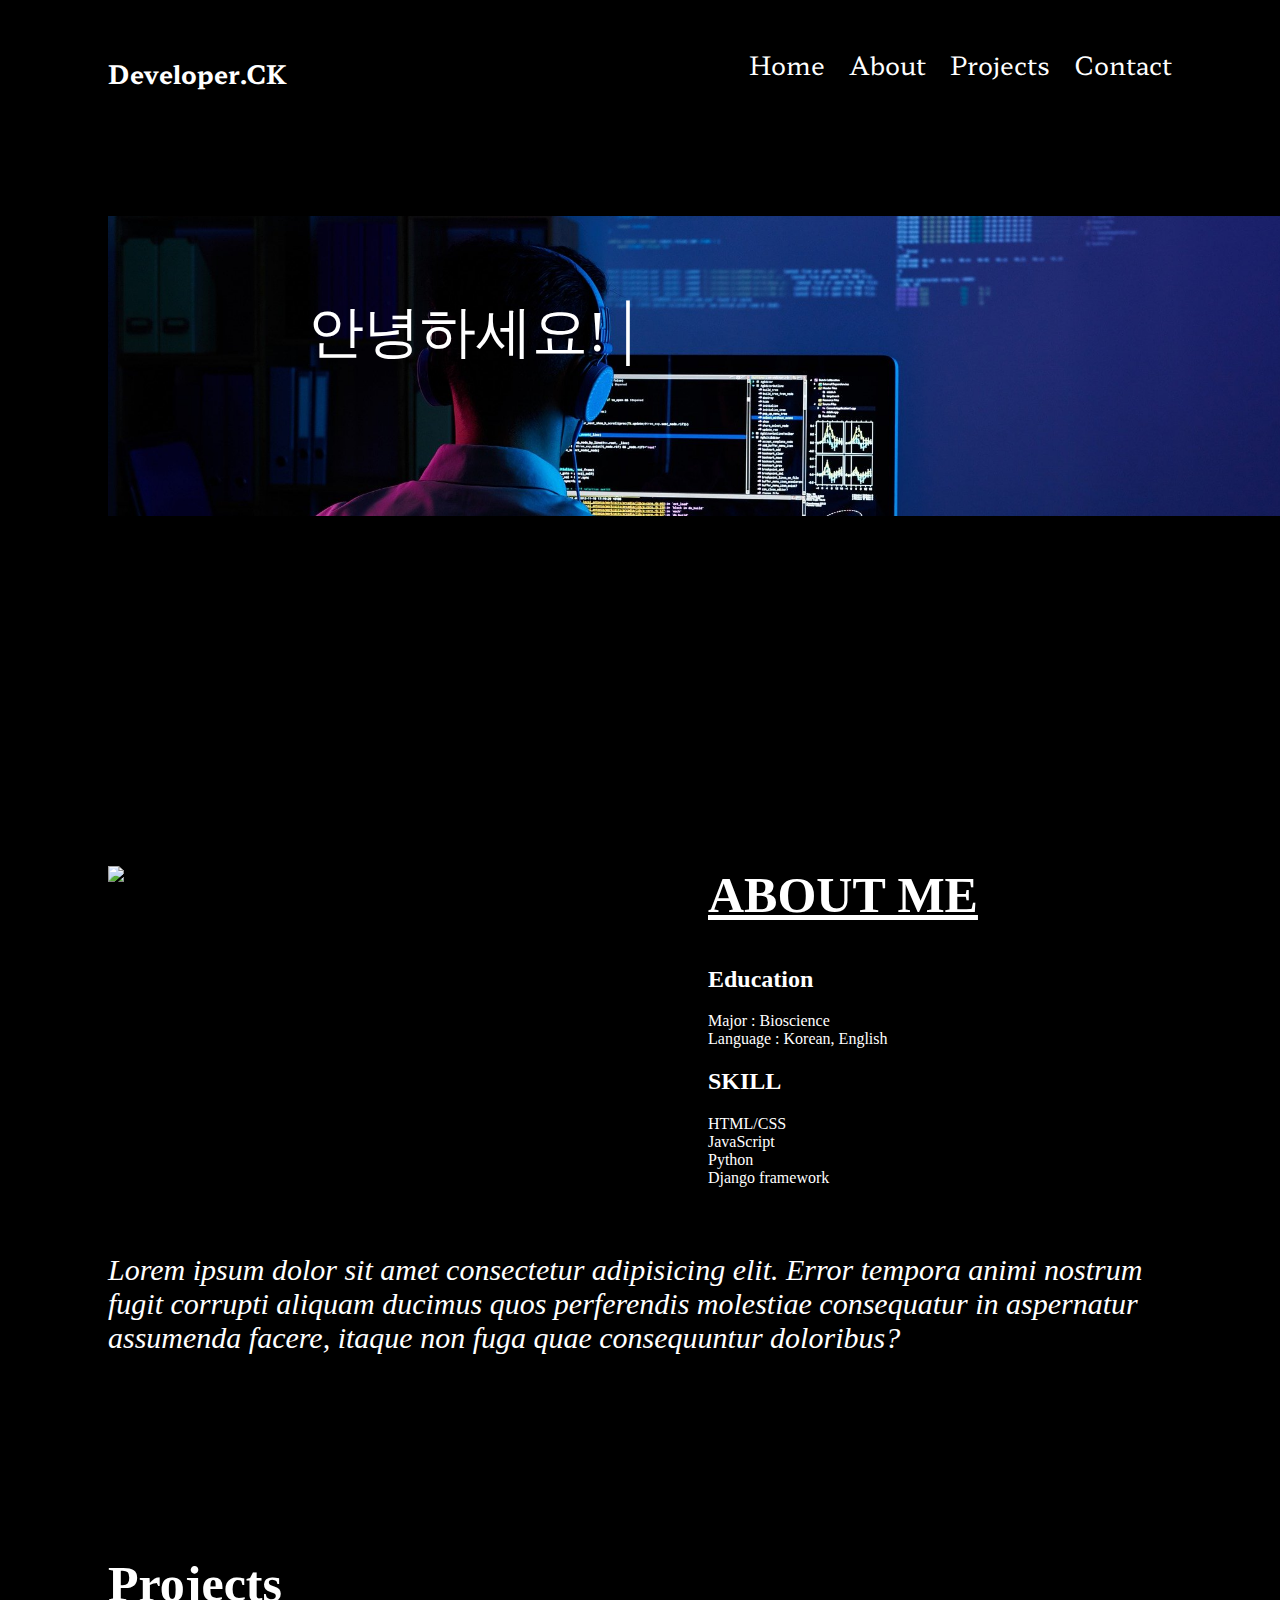
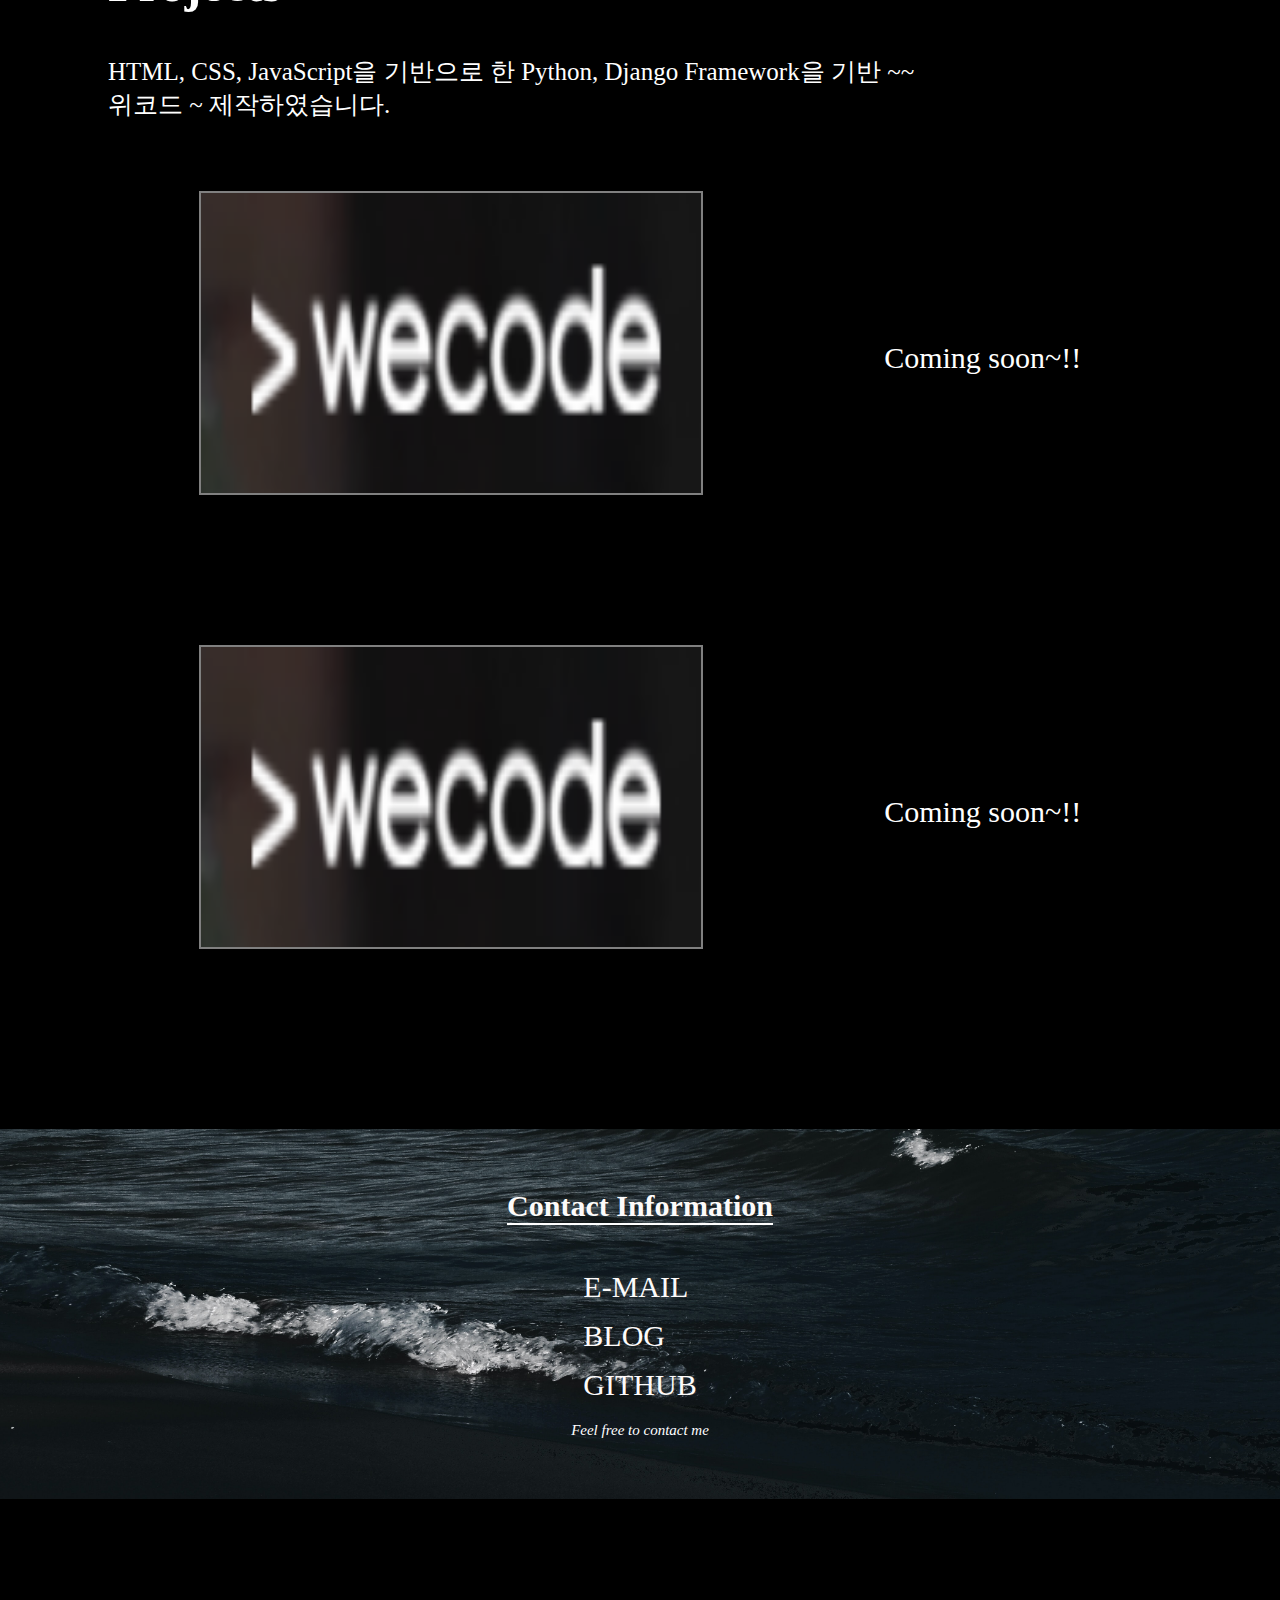
==== index.html @ b6232846 "Add files via upload" ====
<!DOCTYPE html>
<html lang="en">
<head>
    <meta charset="UTF-8">
    <meta http-equiv="X-UA-Compatible" content="IE=edge">
    <meta name="viewport" content="width=device-width, initial-scale=1.0">
    <title>Chankyu, Lee</title>

    <link rel="stylesheet" type="text/css" href="style.css">
    <!-- google font -->
    <link href="https://fonts.googleapis.com/css2?family=Hahmlet&display=swap" rel="stylesheet">
    <link href="https://fonts.googleapis.com/css2?family=Montserrat&display=swap" rel="stylesheet">
    <link href="https://fonts.googleapis.com/css2?family=Noto+Sans+KR&display=swap" rel="stylesheet">
    <!-- jquery -->
    <script src="https://ajax.googleapis.com/ajax/libs/jquery/3.5.1/jquery.min.js"></script>
</head>
<body>
    <div class="frame">
            <!-- Navigator -->
            <nav class="navigator">
                <h3 class="site-name">Developer.CK</h3>
                <ul>
                    <li><a class="nav-menu", href="index3.html">Home</a></li>
                    <li><a class="nav-menu", href="#aboutme">About</a></li>
                    <li><a class="nav-menu", href="#projects">Projects</a></li>
                    <li><a class="nav-menu", href="#contactinformation">Contact</a></li>
                </ul>
            </nav>
    
        <!-- Dashboard -->
        <div class="dashboard">
            <div class="img-box">
                <div class="text_box">
                    <span class="text"></span><span class="blink">|</span>
                </div> 
                <img class="img-cover", src="img-cover.jpg">     
            </div>
        </div>

        <!-- About me -->
        <div class="profile-section">
            <img id="profile-picture" src="profile.jpg">
            <div class="introduction">
                <h2 id='aboutme'>ABOUT ME</h2>
                <div> 
                    <h2>Education</h2>
                    <p>Major : Bioscience<br>
                    Language : Korean, English</p>
                    <h2>SKILL</h2>
                    <p id="skill">HTML/CSS<br>JavaScript<br>Python<br>Django framework</p>
                </div>
            </div>
        </div>

        <div class="value">
            Lorem ipsum dolor sit amet consectetur adipisicing elit. 
            Error tempora animi nostrum fugit corrupti aliquam ducimus quos 
            perferendis molestiae consequatur in aspernatur assumenda facere, 
            itaque non fuga quae consequuntur doloribus?
        </div>


        <!-- Projects -->
        <h2 id="projects" class="recent-projects">Projects</h2>
        <div class="project-exp">HTML, CSS, JavaScript을 기반으로 한 Python, Django Framework을 기반 ~~ <br>
            위코드 ~ 제작하였습니다.
        </div>
        <div class="project-box">
            <img class="project-list", src="project.png">
            <div class="project-1">
                Coming soon~!!           
            </div>
        </div>
        <div class="project-box">
            <img class="project-list", src="project.png">
            <div class="project-1">
                Coming soon~!!           
            </div>
        </div>    
        
        

        <!-- footer --> 
        <footer class="footer">
            <h3 id= "contactinformation" class="contact">Contact Information</h3>
            <div>
                <div class="links">
                    <a class="links-menu" href="mailto:lck0827@gmail.com">E-MAIL</a>
                </div>
                <div class="links">
                    <a class="links-menu" href="https://velog.io/@lck0827">BLOG</a>
                </div>
                <div class="links">
                    <a class="links-menu" href="https://github.com/Kyuuu827">GITHUB</a>
                </div>                    
            </div>

            <p>Feel free to contact me</p>

            <div class="img-contactbox">
                <img class="img-cover", src="img-contact.jpg">   
            </div>            
        </footer>

        <!-- Top 버튼 -->
        <a id="top_btn" href="#">Top</a>

    </div>
    <script src="script.js"></script>
</body>
</html>
---- style.css ----
html{
    scroll-behavior: smooth;
}

body{
    background-color: black;
}

a{
    color: white;
    text-decoration: none; /*밑줄 없애기*/
}

.frame{
    color: white;
    display: flex;
    flex-direction: column;
    margin: 30px 100px
}

/* navigator */
.navigator{
    font-family: 'Hahmlet', serif;
    display: flex;
    flex-direction: row;
    justify-content: space-between;
}

li{
    display: inline;
    align-self: center;
    margin-left: 20px;
}

/* ul{
    margin: 0;
} */

.site-name{
    font-family: 'Hahmlet', serif;
    font-size: 25px;
    color: white;
}

.site-name:hover{
    color: orange;
    transition: 1.0s
}

.nav-menu{
    color: white;
    font-size: 25px;
    font-weight: 400;
    text-decoration: none;
}

.nav-menu:hover{
    color: grey;
    transition: 1.0s
}

/* dashboard */
.dashboard{
    display: flex;
    flex-direction: column;
    margin-top: 100px; 
    margin-bottom: 300px;
}

.img-box{
    width: 1200px;
    height: 300px;
    overflow: hidden;
    margin: 0 auto;
    position: relative;
}

.img-cover{
    width: 100%;
    height: 100%;
    object-fit: cover;
}

.text_box{
    font-size: 3.5rem;
    text-align: center;
    position: absolute;
    z-index: 1;
    margin-top: 70px;
    margin-left: 200px;
}

.blink {
    animation: blink 0.5s infinite;
    font-size: 4.5rem;
}

@keyframes blink {
    to {
        opacity: 0;
    }
}

/* .img-text{
    font-family: 'Noto Sans KR', sans-serif;
    font-size: 20px;
    font-weight: 100;
    margin-left: 200px;
    position: absolute;
    text-align: center;
    z-index: 1;
} */

/* .korea-comment{
    font-family: 'Noto Sans KR', sans-serif;
    font-size: 35px;
    position: absolute;
    z-index: 1;
} */

.english-comment{
    font-family: 'Noto sans KR', sans-serif;
    font-weight: 100;
    font-size: 15px;
    font-style: italic;
    letter-spacing: -0.5px;
    position: absolute;
    margin-left: 700px;
    text-align: center;
    z-index: 1;
}

/* About me */
.profile-section{
    display: flex;
    flex-direction: row;
    justify-content: flex-start;
    margin-top: 50px;
}

#profile-picture{
    width: 500px;
    margin-right: 100px;
}

#aboutme{
    font-size: 50px;
    margin-top: 0;
    text-decoration: underline;
}

.value{
    align-self: center;
    margin-top: 50px;
    font-size: 30px;
    font-style: italic;
}

/* projects */
#fade-in3{
    margin-top: 200px;
}

#projects{
    font-size: 50px;
    font-weight: 700;
    color: white;
    display: inline;
    align-self: flex-start;
    margin-top: 200px;
}

.project-exp{
    font-size: 25px;
}

.project-box{
    display: flex;
    flex-direction: row;
    justify-content: space-around;
    align-items: flex-start;
    margin-top: 70px;
    margin-bottom: 50px;
}

.project-list{
    border: 2px solid grey;
    width: 500px;
    height: 300px;
    margin-bottom: 30px;
}

.project-1{
    align-self: center;
    font-size: 30px;
}


/* footer */
.footer{
    display: flex;
    flex-direction: column;
    align-items: center;
    margin-top: 100px;
    margin-bottom: 250px;
}

.contact{
    font-size: 30px;
    font-weight: 700;
    color: #FDFBFA;
    padding-top: 30px;
    margin-bottom: 30px;
    border-bottom: 2px solid white;
}

.links{
    margin-top: 15px;
    margin-bottom: 10px;
}

.links>a{
    font-size: 30px;
    font-weight: 400;
    color: #FDFBFA;

}

.links>a:hover{
    color: yellow;
    transition: 0.5s;
}

.footer>p{
    font-weight: 100;
    font-size: 15px;
    font-style: italic;
    margin: 0;
    margin-top: 10px;
}

.img-contactbox{
    width: 1500px;
    height: 370px;
    overflow: hidden;
    margin: 0 auto;
    position: absolute;
    z-index: -1;
}

.img-contact{
    width: 100%;
    height: 100%;
    object-fit: cover;
}

/* Top 버튼 */
a#top_btn{ 
    position: fixed;
    right: 5%; /*버튼의 위치*/
    bottom: 50px; /*버튼의 위치*/
    display: none;
    z-index: 999; /*다른태그들보다 위로오도록설정*/
    font-size: 30px
}
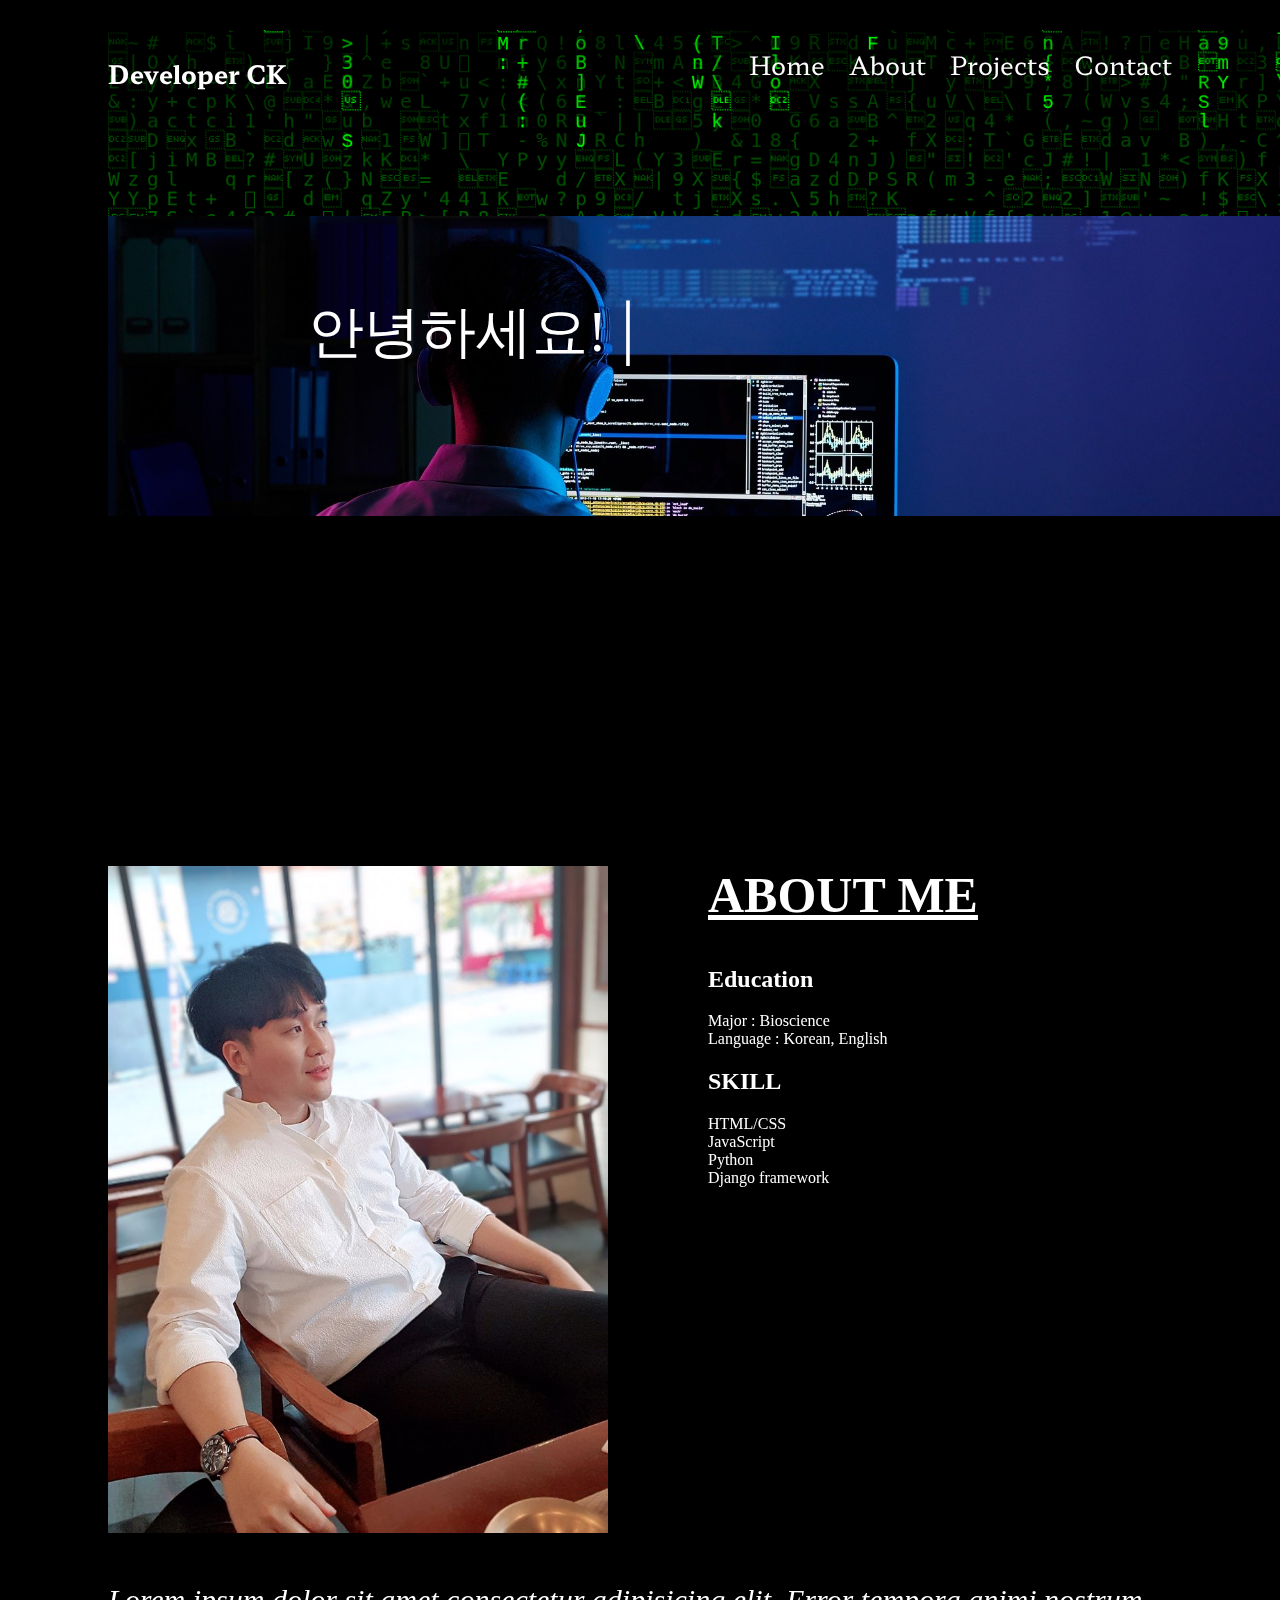
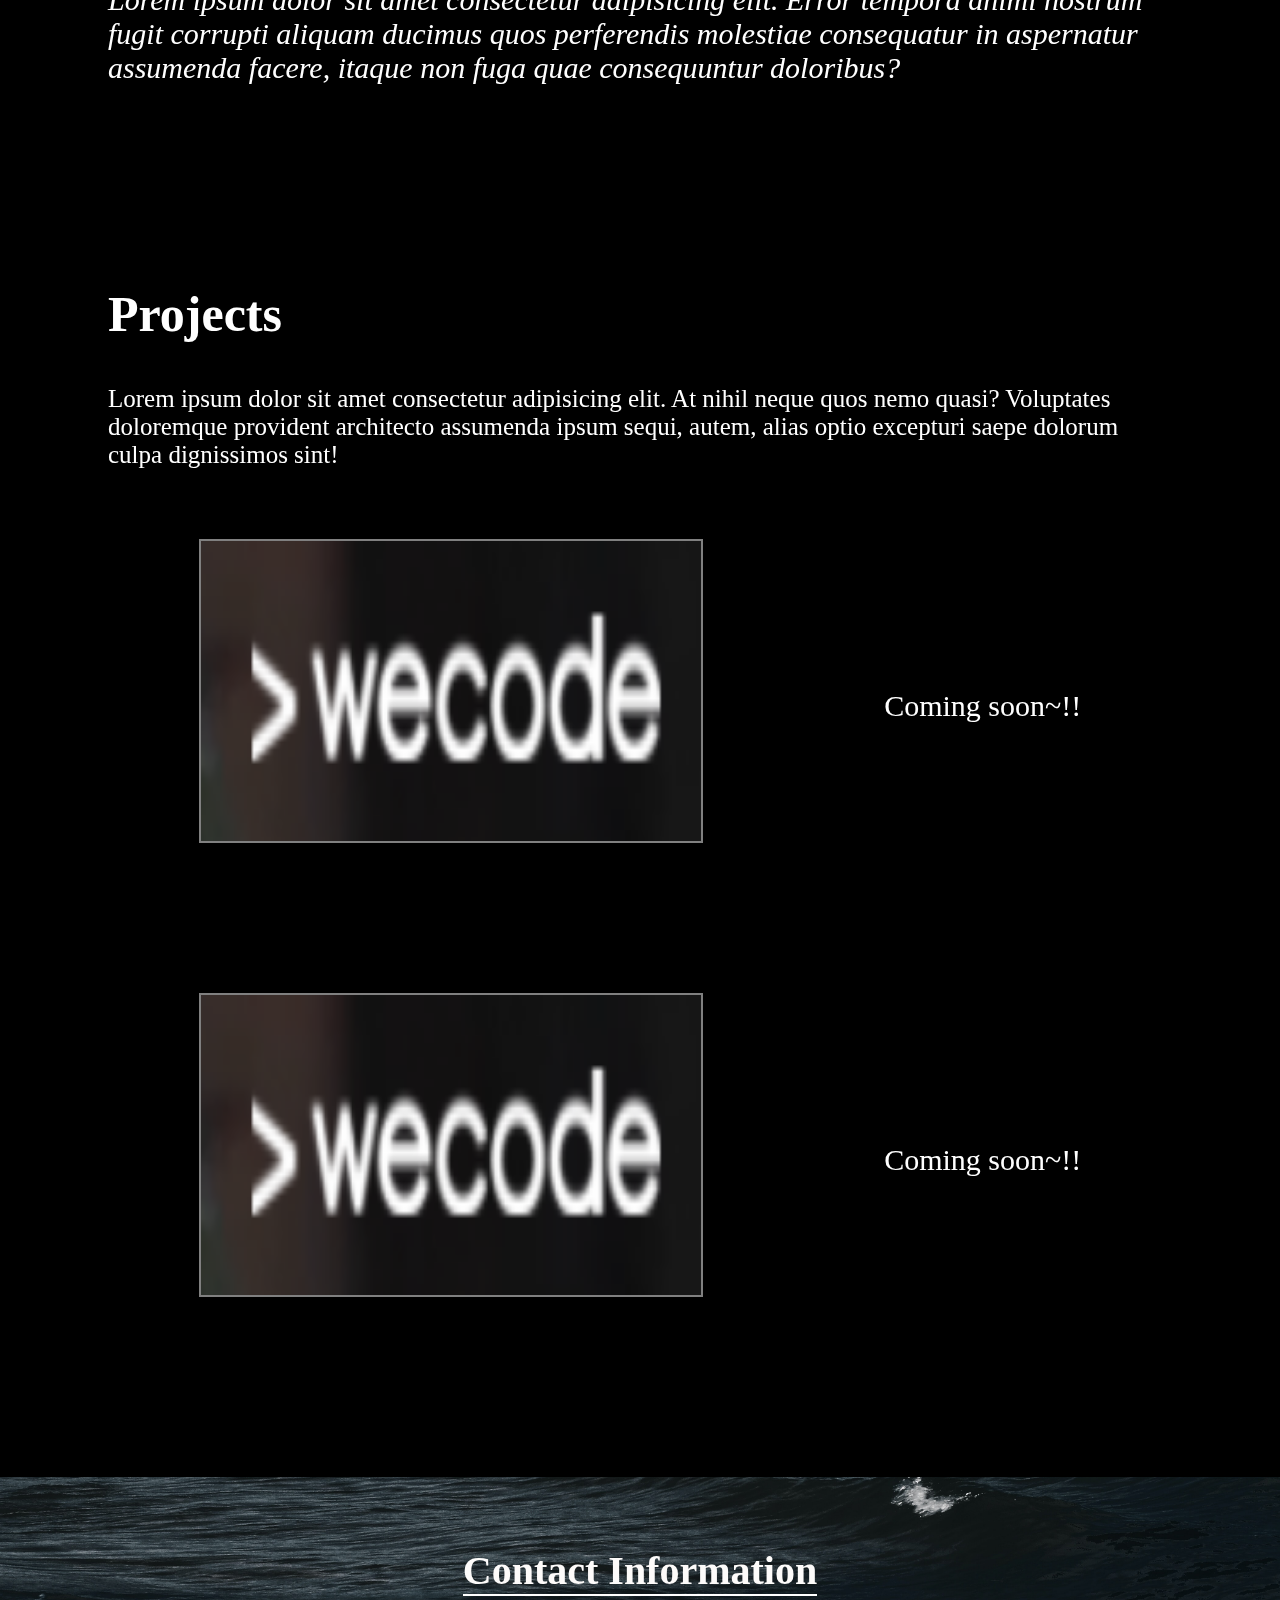
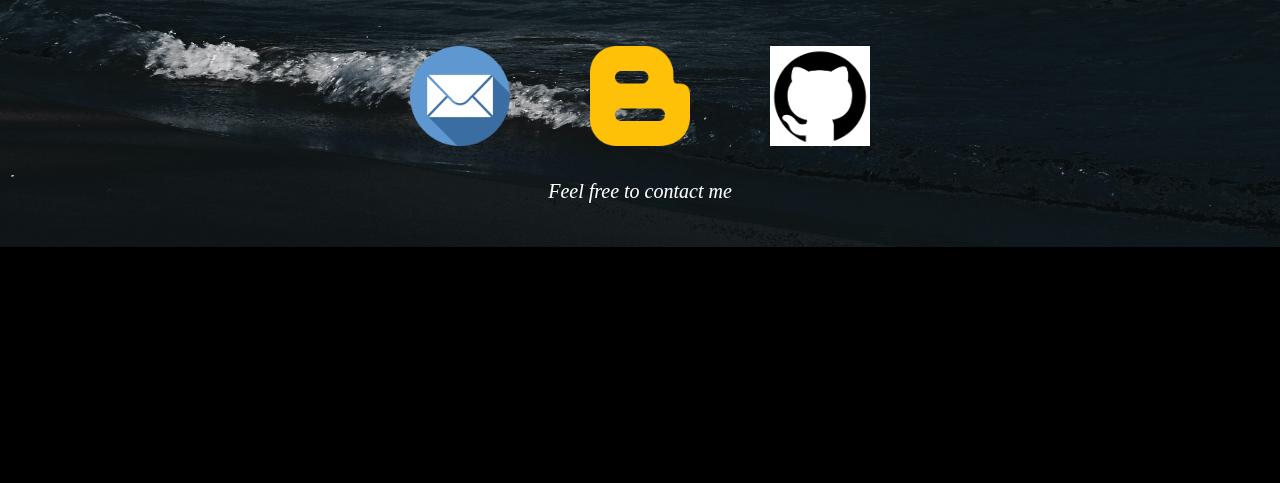
==== commit 438fb09d: "Add files via upload" ====
--- a/index.html
+++ b/index.html
@@ -16,16 +16,18 @@
 </head>
 <body>
     <div class="frame">
-            <!-- Navigator -->
-            <nav class="navigator">
-                <h3 class="site-name">Developer.CK</h3>
-                <ul>
-                    <li><a class="nav-menu", href="index3.html">Home</a></li>
-                    <li><a class="nav-menu", href="#aboutme">About</a></li>
-                    <li><a class="nav-menu", href="#projects">Projects</a></li>
-                    <li><a class="nav-menu", href="#contactinformation">Contact</a></li>
-                </ul>
-            </nav>
+        <!-- Navigator -->
+        <nav class="navigator">
+            <h3 class="site-name">Developer CK</h3>
+            <ul>
+                <li><a class="nav-menu", href="index.html">Home</a></li>
+                <li><a class="nav-menu", href="#aboutme">About</a></li>
+                <li><a class="nav-menu", href="#projects">Projects</a></li>
+                <li><a class="nav-menu", href="#contactinformation">Contact</a></li>
+            </ul>
+        </nav>
+
+        <canvas id='canv', width="500", height="100")></canvas>
     
         <!-- Dashboard -->
         <div class="dashboard">
@@ -62,8 +64,10 @@
 
         <!-- Projects -->
         <h2 id="projects" class="recent-projects">Projects</h2>
-        <div class="project-exp">HTML, CSS, JavaScript을 기반으로 한 Python, Django Framework을 기반 ~~ <br>
-            위코드 ~ 제작하였습니다.
+        <div class="project-exp">Lorem ipsum dolor sit amet consectetur adipisicing elit. 
+            At nihil neque quos nemo quasi? Voluptates doloremque provident architecto 
+            assumenda ipsum sequi, autem, alias optio excepturi saepe dolorum culpa dignissimos 
+            sint!
         </div>
         <div class="project-box">
             <img class="project-list", src="project.png">
@@ -79,19 +83,18 @@
         </div>    
         
         
-
         <!-- footer --> 
         <footer class="footer">
             <h3 id= "contactinformation" class="contact">Contact Information</h3>
-            <div>
+            <div class="contactlist">
                 <div class="links">
-                    <a class="links-menu" href="mailto:lck0827@gmail.com">E-MAIL</a>
+                    <a class="links-menu" href="mailto:lck0827@gmail.com"><img src="email.png"></a>
                 </div>
                 <div class="links">
-                    <a class="links-menu" href="https://velog.io/@lck0827">BLOG</a>
+                    <a class="links-menu" href="https://velog.io/@lck0827"><img src="blogger.png"></a>
                 </div>
                 <div class="links">
-                    <a class="links-menu" href="https://github.com/Kyuuu827">GITHUB</a>
+                    <a class="links-menu" href="https://github.com/Kyuuu827"><img src="github.png"></a>
                 </div>                    
             </div>
 
@@ -103,9 +106,9 @@
         </footer>
 
         <!-- Top 버튼 -->
-        <a id="top_btn" href="#">Top</a>
+        <a id="top_btn" href="#"><img class="top_image", src="up.png"></a>
+    </div>
 
-    </div>
     <script src="script.js"></script>
 </body>
 </html>--- a/style.css
+++ b/style.css
@@ -32,10 +32,6 @@
     margin-left: 20px;
 }
 
-/* ul{
-    margin: 0;
-} */
-
 .site-name{
     font-family: 'Hahmlet', serif;
     font-size: 25px;
@@ -57,6 +53,13 @@
 .nav-menu:hover{
     color: grey;
     transition: 1.0s
+}
+
+/* canvas 태그 */
+#canv{
+    position: absolute;
+    width: 1230px;
+    z-index: -1;
 }
 
 /* dashboard */
@@ -101,23 +104,6 @@
     }
 }
 
-/* .img-text{
-    font-family: 'Noto Sans KR', sans-serif;
-    font-size: 20px;
-    font-weight: 100;
-    margin-left: 200px;
-    position: absolute;
-    text-align: center;
-    z-index: 1;
-} */
-
-/* .korea-comment{
-    font-family: 'Noto Sans KR', sans-serif;
-    font-size: 35px;
-    position: absolute;
-    z-index: 1;
-} */
-
 .english-comment{
     font-family: 'Noto sans KR', sans-serif;
     font-weight: 100;
@@ -206,7 +192,7 @@
 }
 
 .contact{
-    font-size: 30px;
+    font-size: 40px;
     font-weight: 700;
     color: #FDFBFA;
     padding-top: 30px;
@@ -214,26 +200,27 @@
     border-bottom: 2px solid white;
 }
 
-.links{
-    margin-top: 15px;
-    margin-bottom: 10px;
-}
-
-.links>a{
-    font-size: 30px;
-    font-weight: 400;
-    color: #FDFBFA;
-
-}
-
-.links>a:hover{
+.contact:hover{
     color: yellow;
     transition: 0.5s;
 }
 
+.contactlist{
+    display: flex;
+    flex-direction: row;
+}
+
+.links{
+    margin: 20px 40px;
+}
+
+.links-menu>img{
+    width:100px;
+}
+
 .footer>p{
     font-weight: 100;
-    font-size: 15px;
+    font-size: 20px;
     font-style: italic;
     margin: 0;
     margin-top: 10px;
@@ -264,3 +251,6 @@
     font-size: 30px
 }
 
+.top_image{
+    width: 55px
+}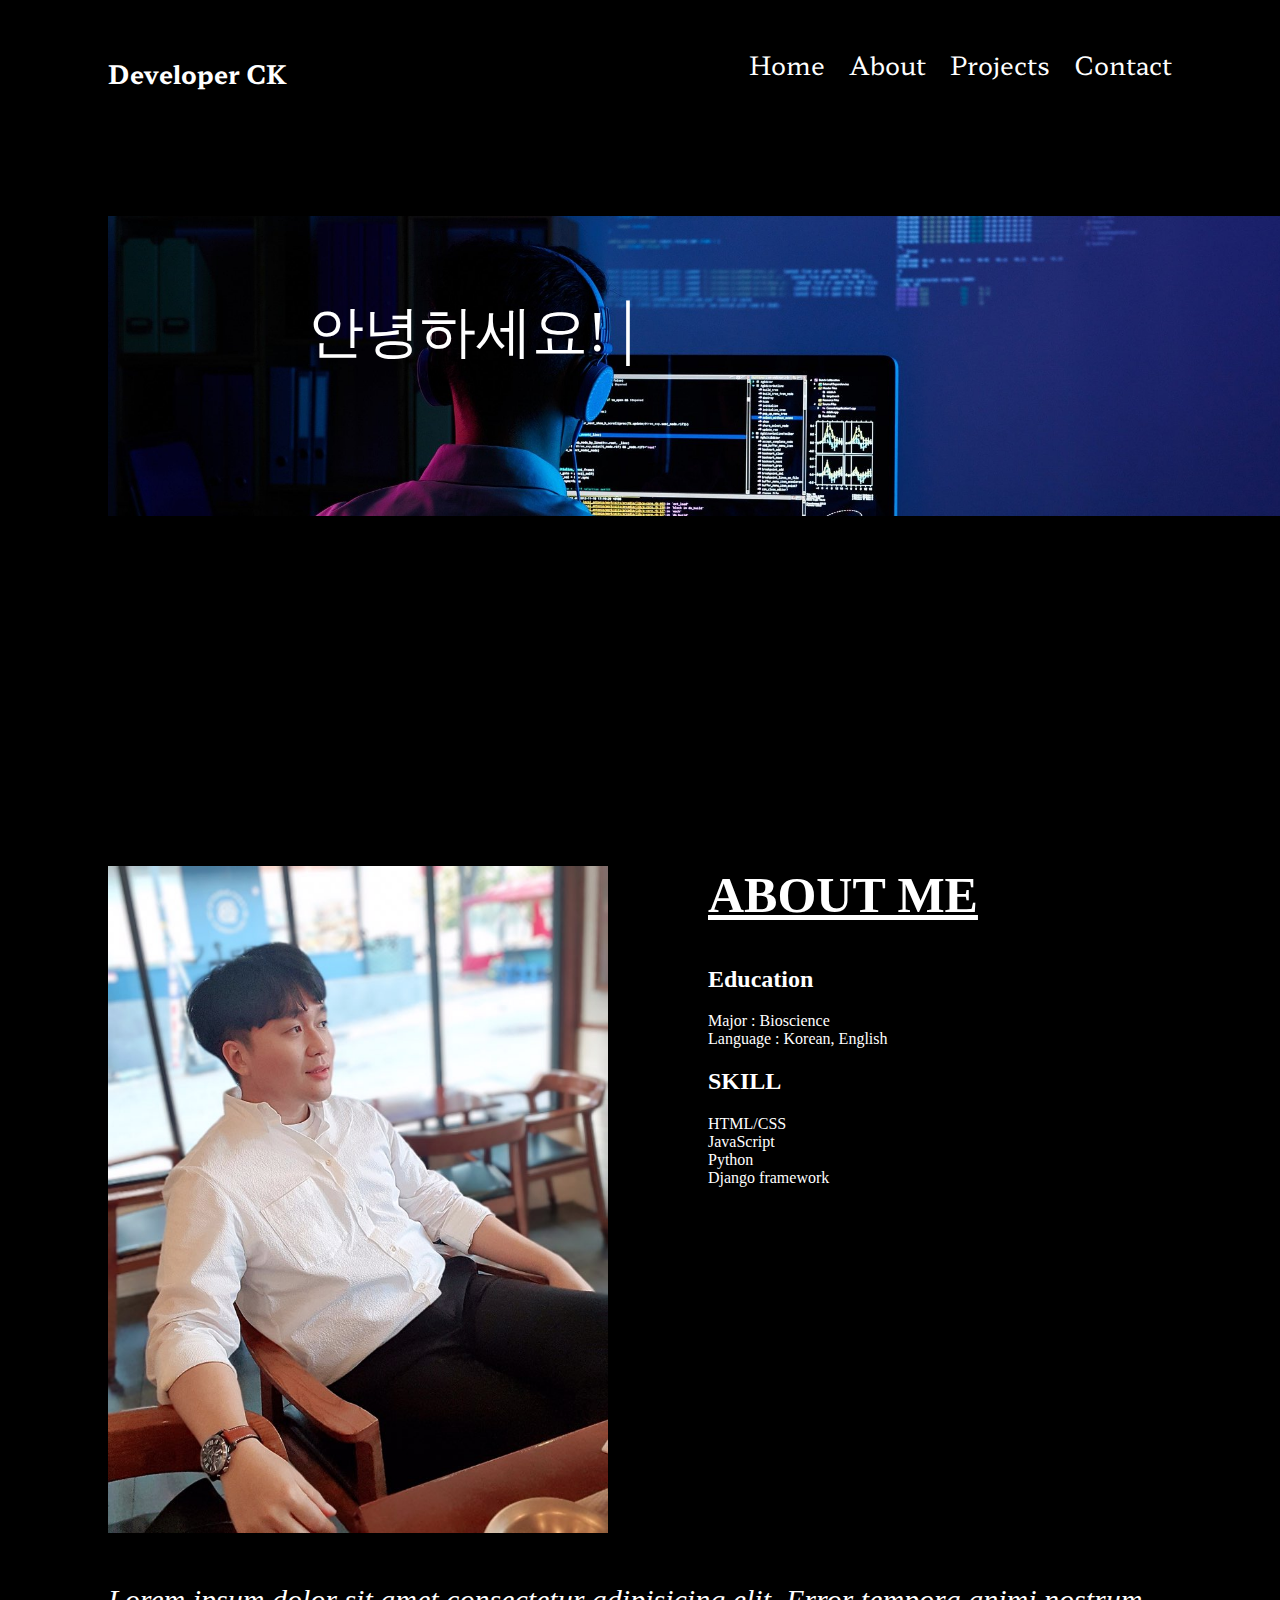
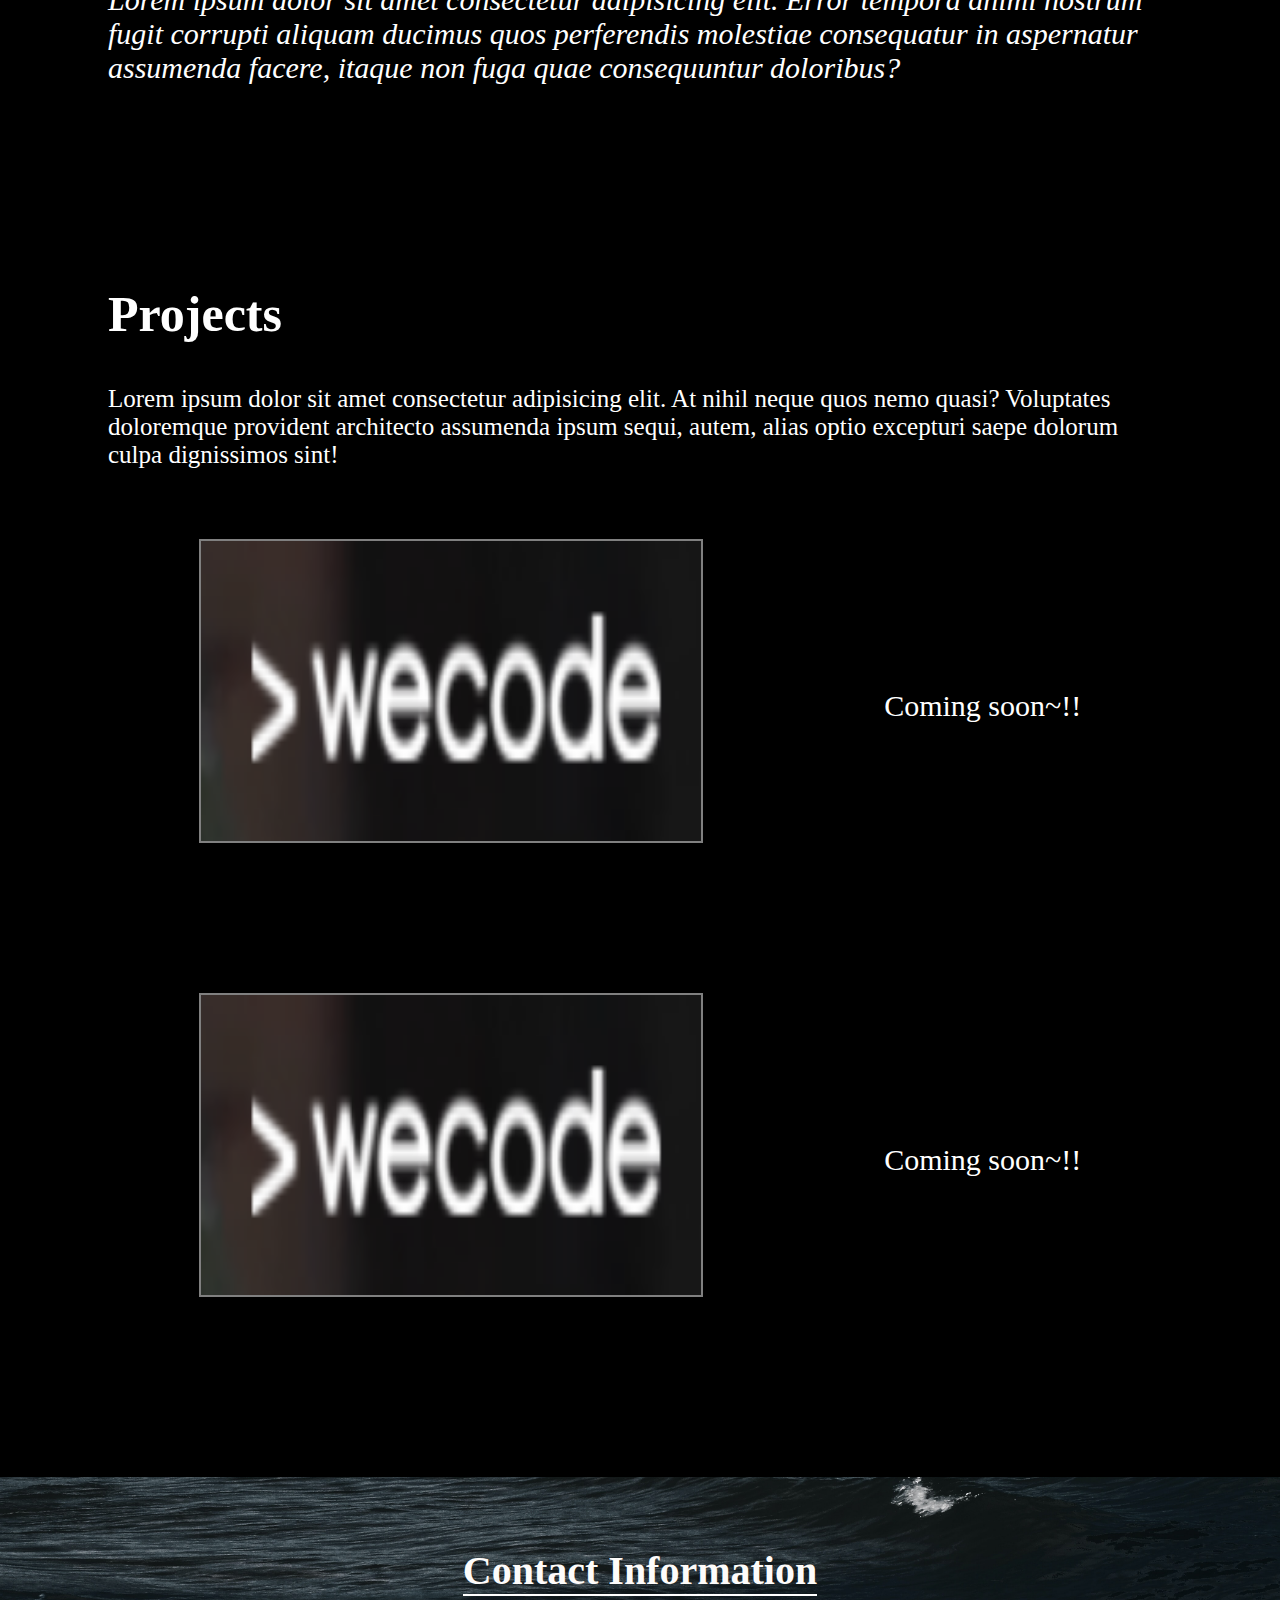
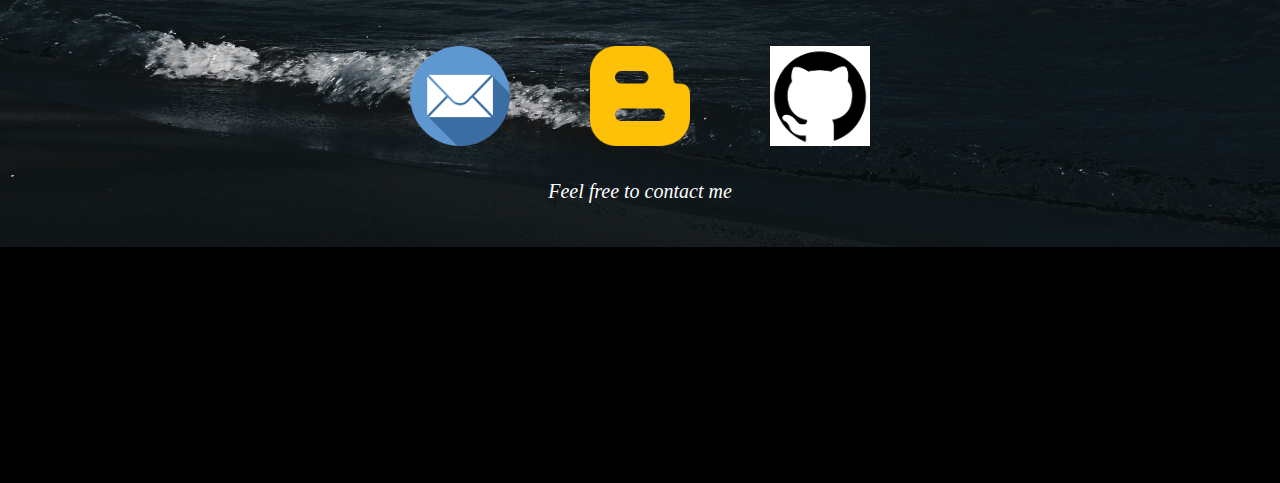
==== commit 912182e3: "Add files via upload" ====
--- a/index.html
+++ b/index.html
@@ -27,7 +27,7 @@
             </ul>
         </nav>
 
-        <canvas id='canv', width="500", height="100")></canvas>
+        <canvas id='matrix', width="500", height="100")></canvas>
     
         <!-- Dashboard -->
         <div class="dashboard">
--- a/style.css
+++ b/style.css
@@ -39,8 +39,9 @@
 }
 
 .site-name:hover{
-    color: orange;
-    transition: 1.0s
+    animation-duration: 2s; 
+    animation-name: rainbowLink; 
+    animation-iteration-count: infinite;
 }
 
 .nav-menu{
@@ -51,12 +52,24 @@
 }
 
 .nav-menu:hover{
-    color: grey;
-    transition: 1.0s
-}
+    animation-duration: 1s; 
+    animation-name: rainbowLink; 
+    animation-iteration-count: infinite;
+}
+
+@keyframes rainbowLink {     
+    0% { color: #ff2a2a; }
+    15% { color: #ff7a2a; }
+    30% { color: #ffc52a; }
+    45% { color: #43ff2a; }
+    60% { color: #2a89ff; }
+    75% { color: #202082; }
+    90% { color: #6b2aff; } 
+    100% { color: #e82aff; }
+   }
 
 /* canvas 태그 */
-#canv{
+#matrix{
     position: absolute;
     width: 1230px;
     z-index: -1;
@@ -201,8 +214,9 @@
 }
 
 .contact:hover{
-    color: yellow;
-    transition: 0.5s;
+    animation-duration: 1s; 
+    animation-name: rainbowLink; 
+    animation-iteration-count: infinite;
 }
 
 .contactlist{
@@ -217,6 +231,25 @@
 .links-menu>img{
     width:100px;
 }
+
+.links-menu>img:hover {
+    animation: shake 0.7s;
+    animation-iteration-count: 1;
+  }
+  
+  @keyframes shake {
+    0% { transform: translate(1px, 1px) rotate(0deg); }
+    10% { transform: translate(-1px, -2px) rotate(-1deg); }
+    20% { transform: translate(-3px, 0px) rotate(1deg); }
+    30% { transform: translate(3px, 2px) rotate(0deg); }
+    40% { transform: translate(1px, -1px) rotate(1deg); }
+    50% { transform: translate(-1px, 2px) rotate(-1deg); }
+    60% { transform: translate(-3px, 1px) rotate(0deg); }
+    70% { transform: translate(3px, 1px) rotate(-1deg); }
+    80% { transform: translate(-1px, -1px) rotate(1deg); }
+    90% { transform: translate(1px, 2px) rotate(0deg); }
+    100% { transform: translate(1px, -2px) rotate(-1deg); }
+  }
 
 .footer>p{
     font-weight: 100;
@@ -253,4 +286,4 @@
 
 .top_image{
     width: 55px
-}+}
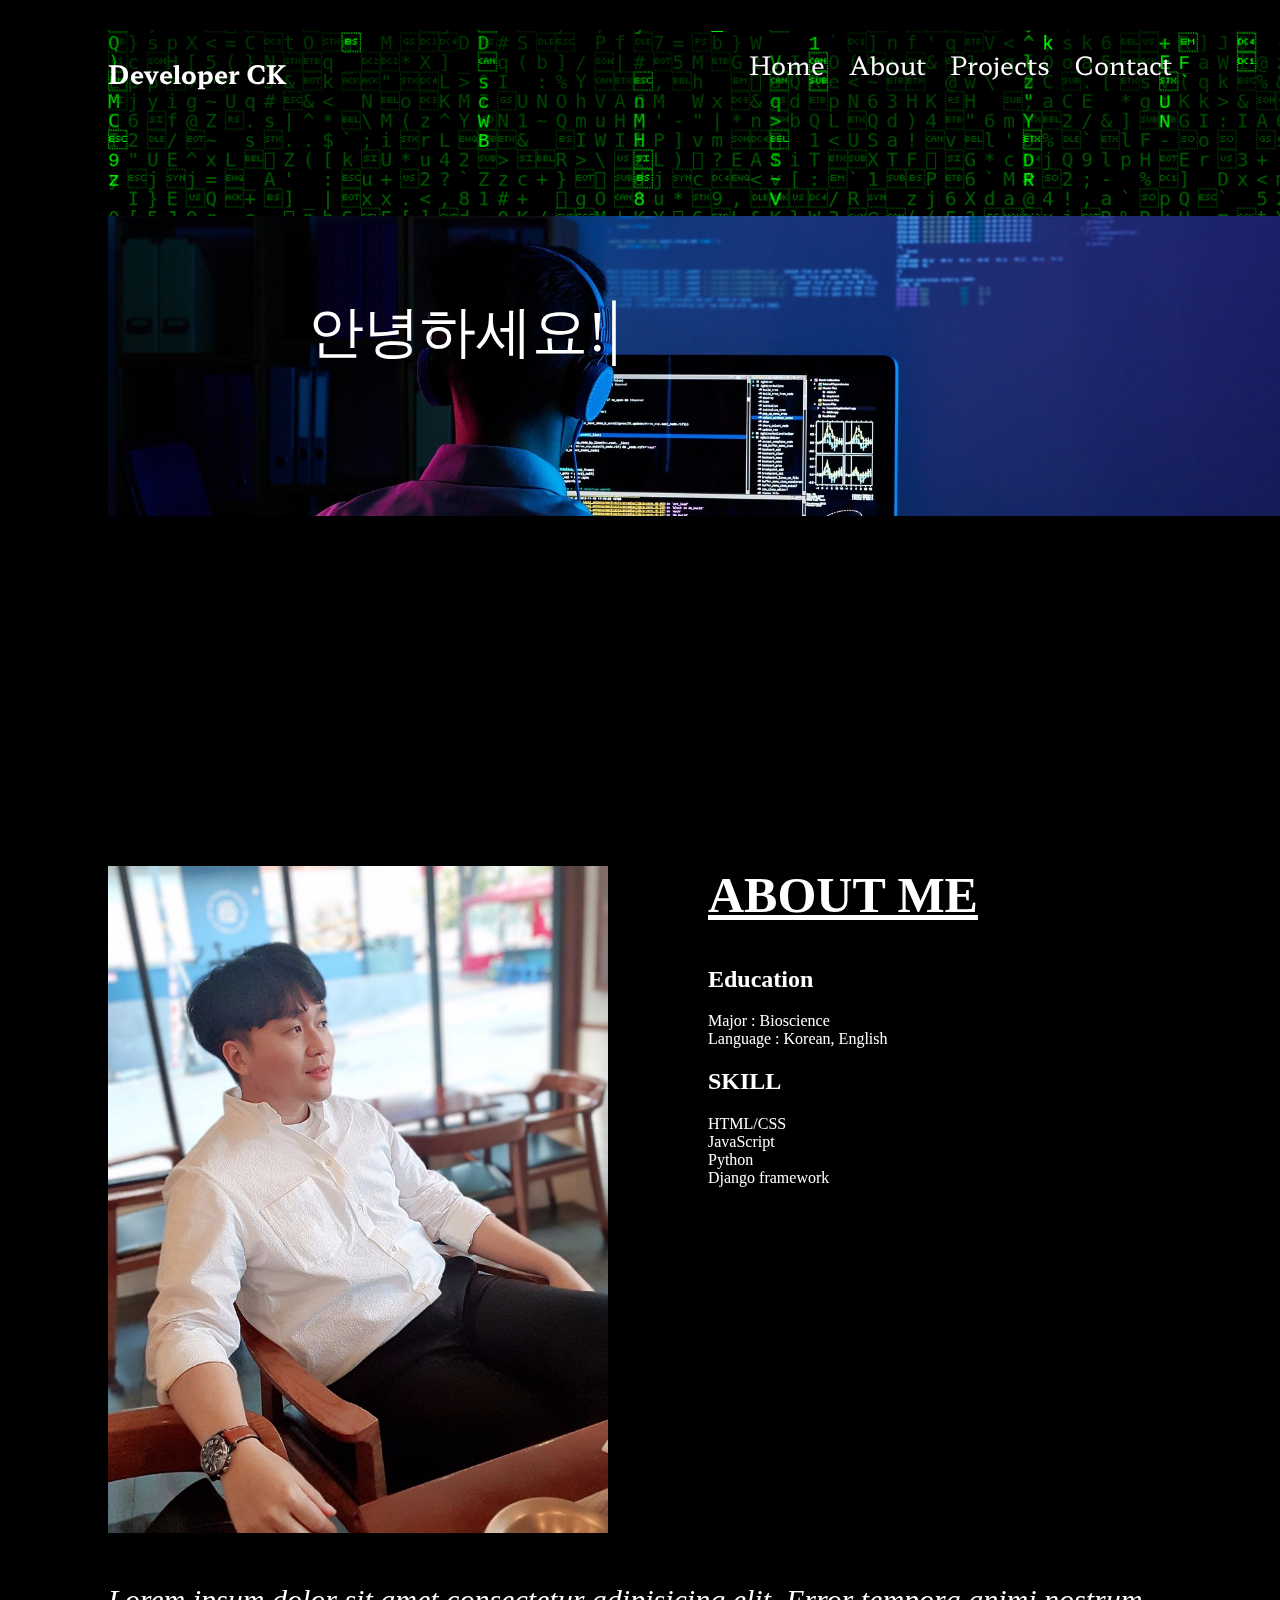
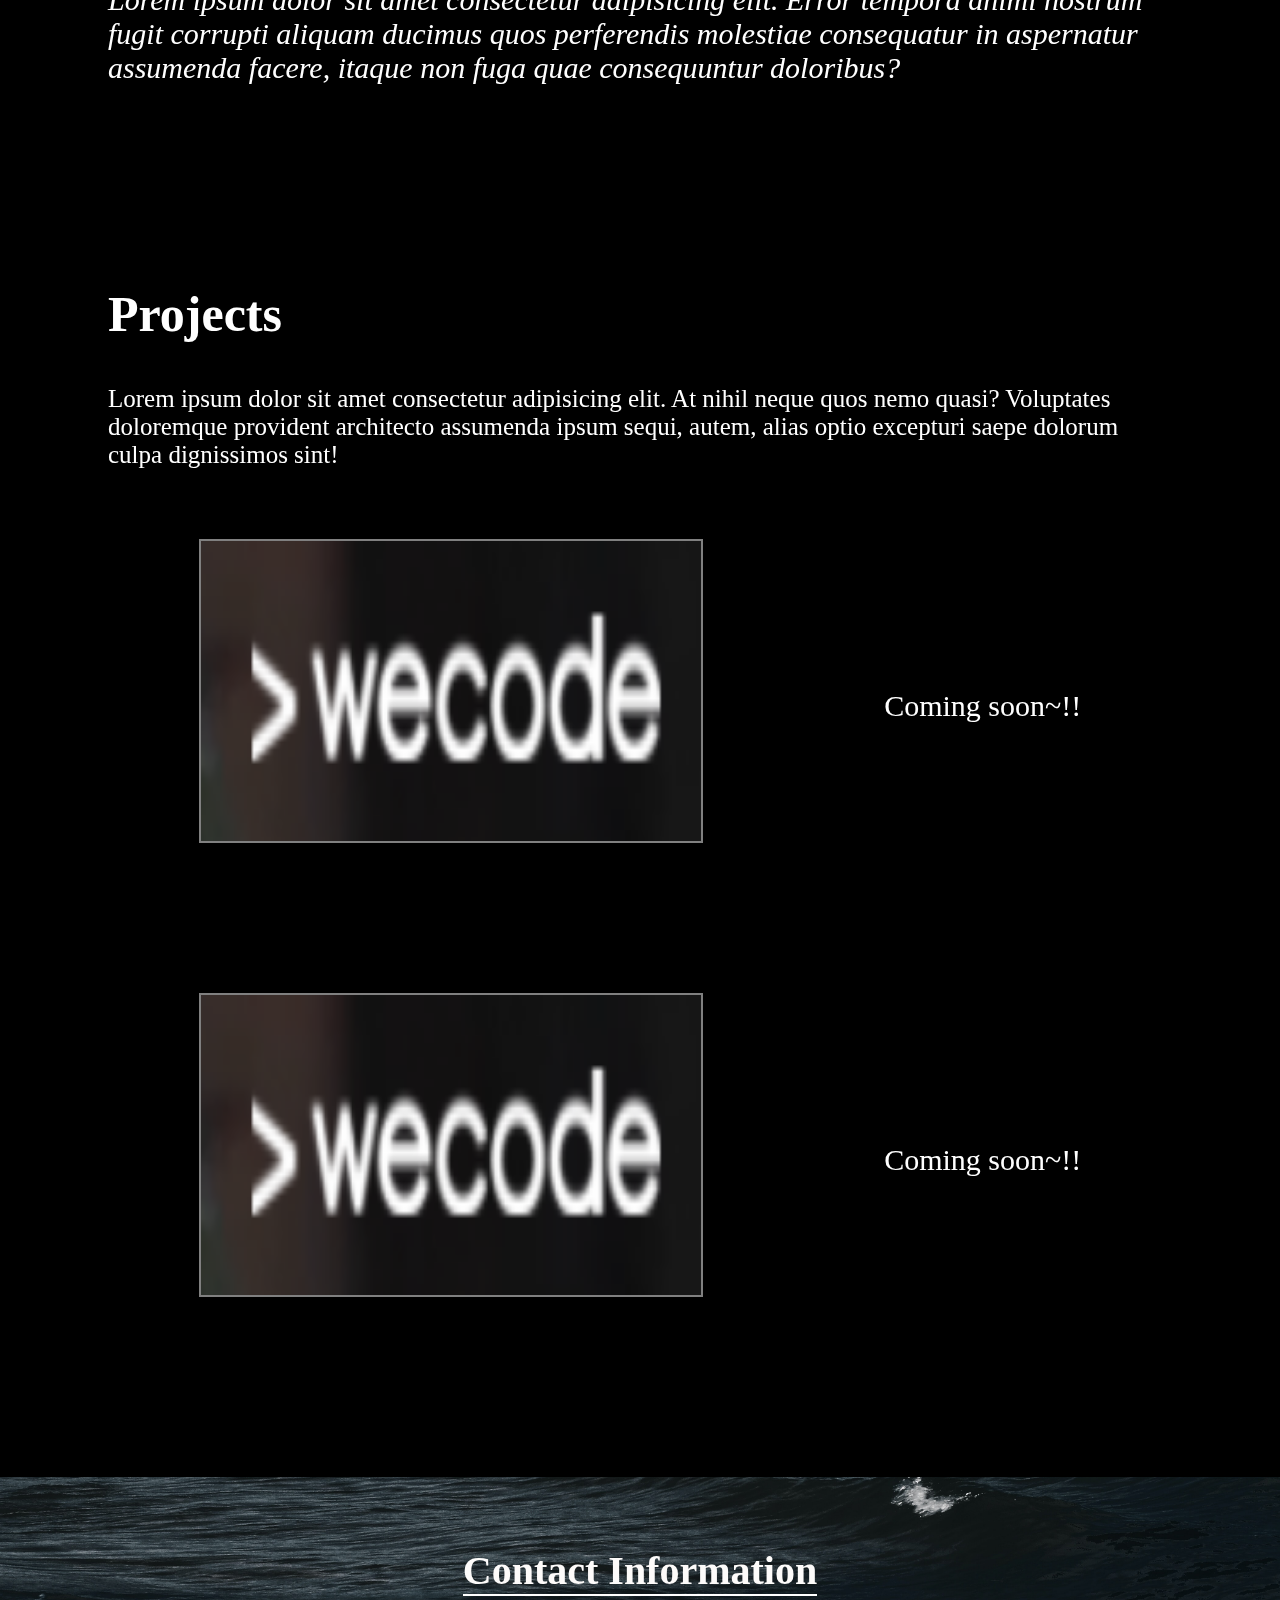
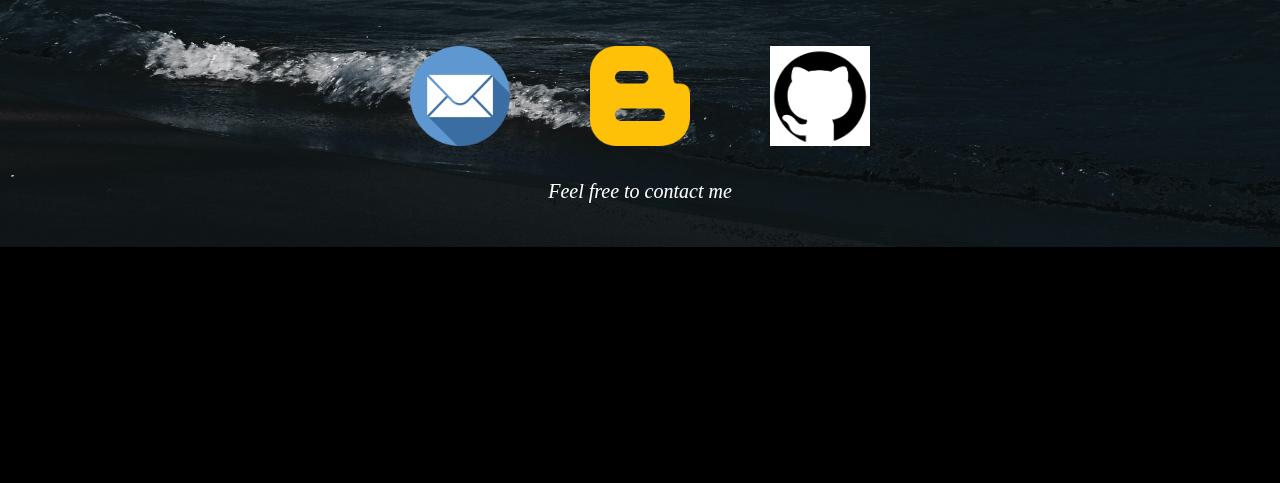
==== commit 91efcbd0: "Add files via upload" ====
--- a/index.html
+++ b/index.html
@@ -44,7 +44,7 @@
             <img id="profile-picture" src="profile.jpg">
             <div class="introduction">
                 <h2 id='aboutme'>ABOUT ME</h2>
-                <div> 
+                <div class="myskill"> 
                     <h2>Education</h2>
                     <p>Major : Bioscience<br>
                     Language : Korean, English</p>
--- a/style.css
+++ b/style.css
@@ -15,7 +15,7 @@
     color: white;
     display: flex;
     flex-direction: column;
-    margin: 30px 100px
+    margin: 30px 100px;
 }
 
 /* navigator */
@@ -230,6 +230,7 @@
 
 .links-menu>img{
     width:100px;
+    cursor: pointer;
 }
 
 .links-menu>img:hover {
@@ -287,3 +288,69 @@
 .top_image{
     width: 55px
 }
+
+@media screen and (max-width: 870px) {
+    .frame{
+        margin: 10px;
+    }
+
+    .navigator{
+        display: flex;
+        flex-direction: column;
+        justify-content: center;
+    }
+
+    .site-name{
+        text-align: center;
+        font-size: 40px;
+    }
+    
+    ul{
+        flex-direction: column;
+        justify-content: center;
+        padding: 0;
+        background-color: #263343;
+    }
+    li{
+        display: block;
+        width: 100%;
+        text-align: center;
+        margin: 15px;
+    }
+
+    .dashboard{
+        display: none;
+    }
+
+    canvas{
+        display: none;
+    }
+
+    .profile-section{
+        display: flex;
+        flex-direction: column;
+        justify-content: center;
+    }
+
+    #profile-picture{
+        width: 100%;
+        margin-bottom: 20px;
+    }
+
+    .myskill{
+        display: flex;
+        flex-direction: column;
+        justify-content: center;
+    }
+
+    .project-box{
+        display: flex;
+        flex-direction: column;
+        justify-content: center;
+    }
+
+    .project-list{
+        width: 100%;
+    }
+
+}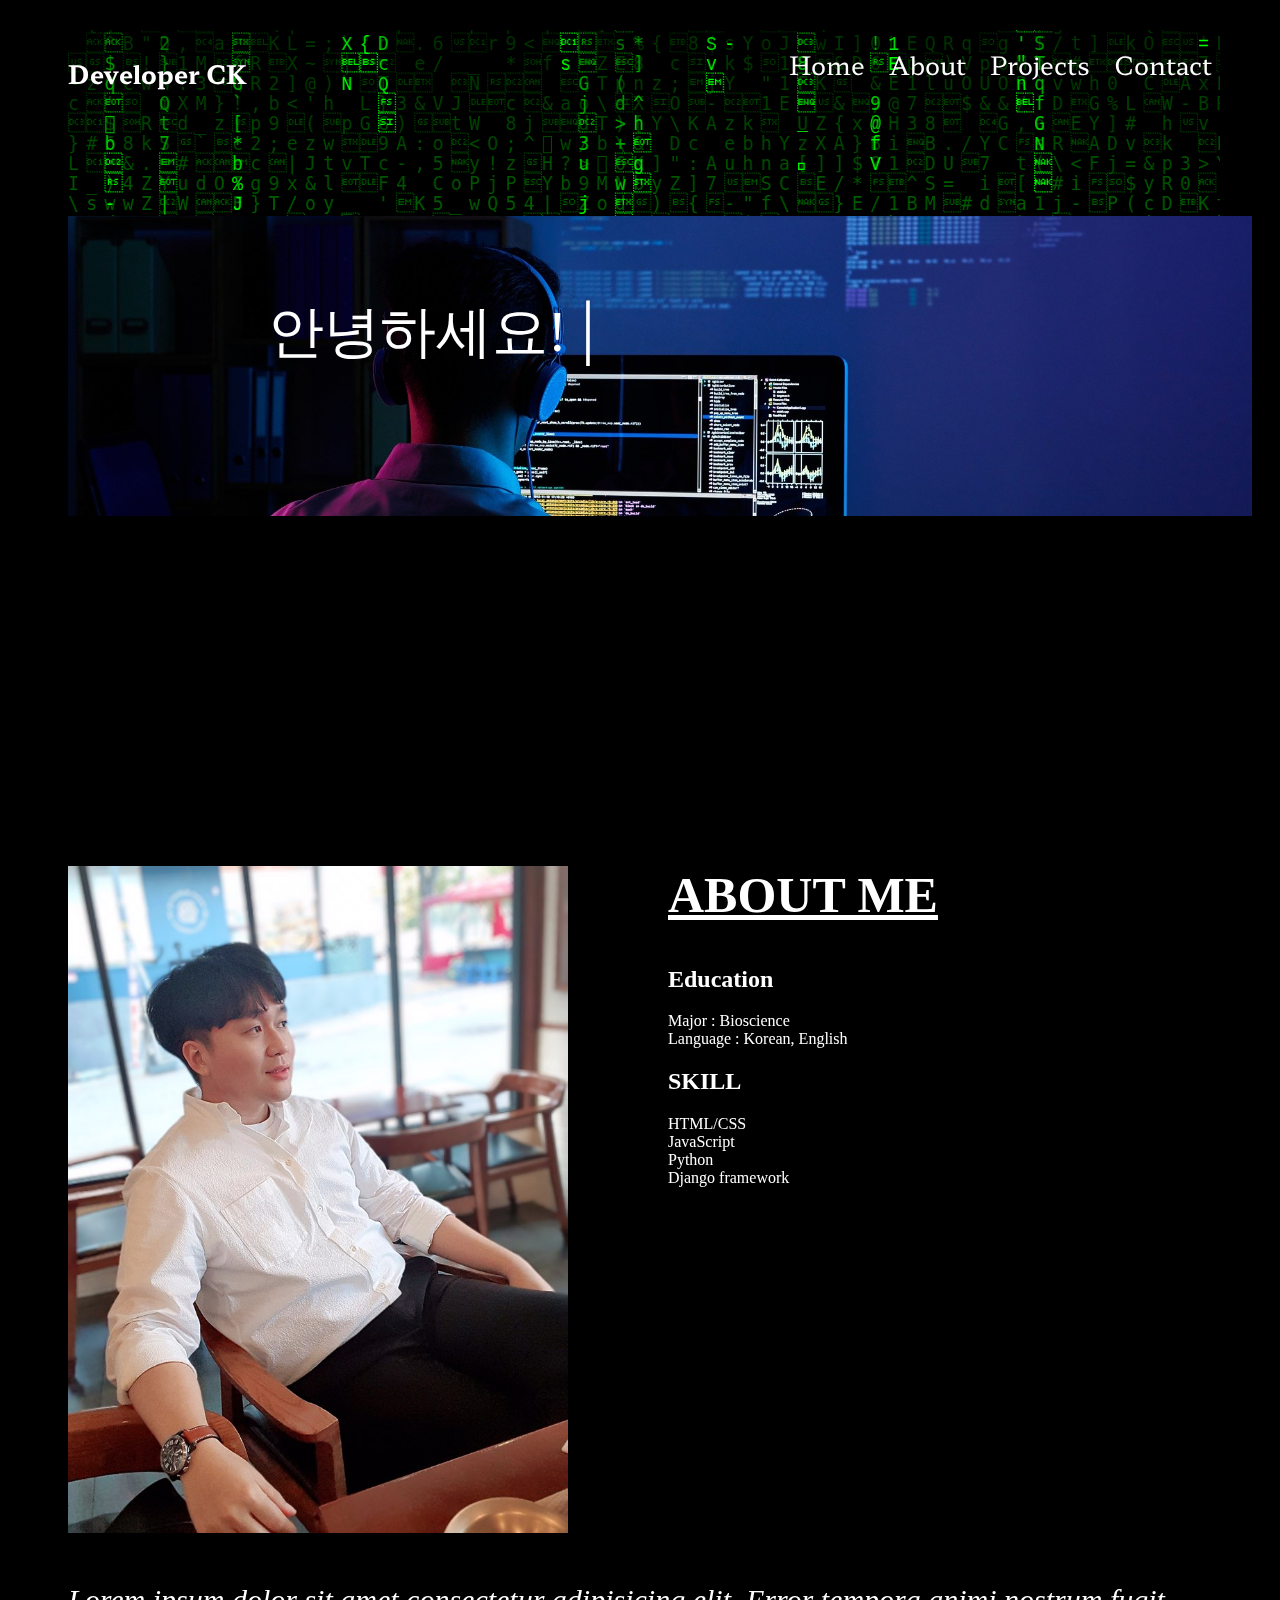
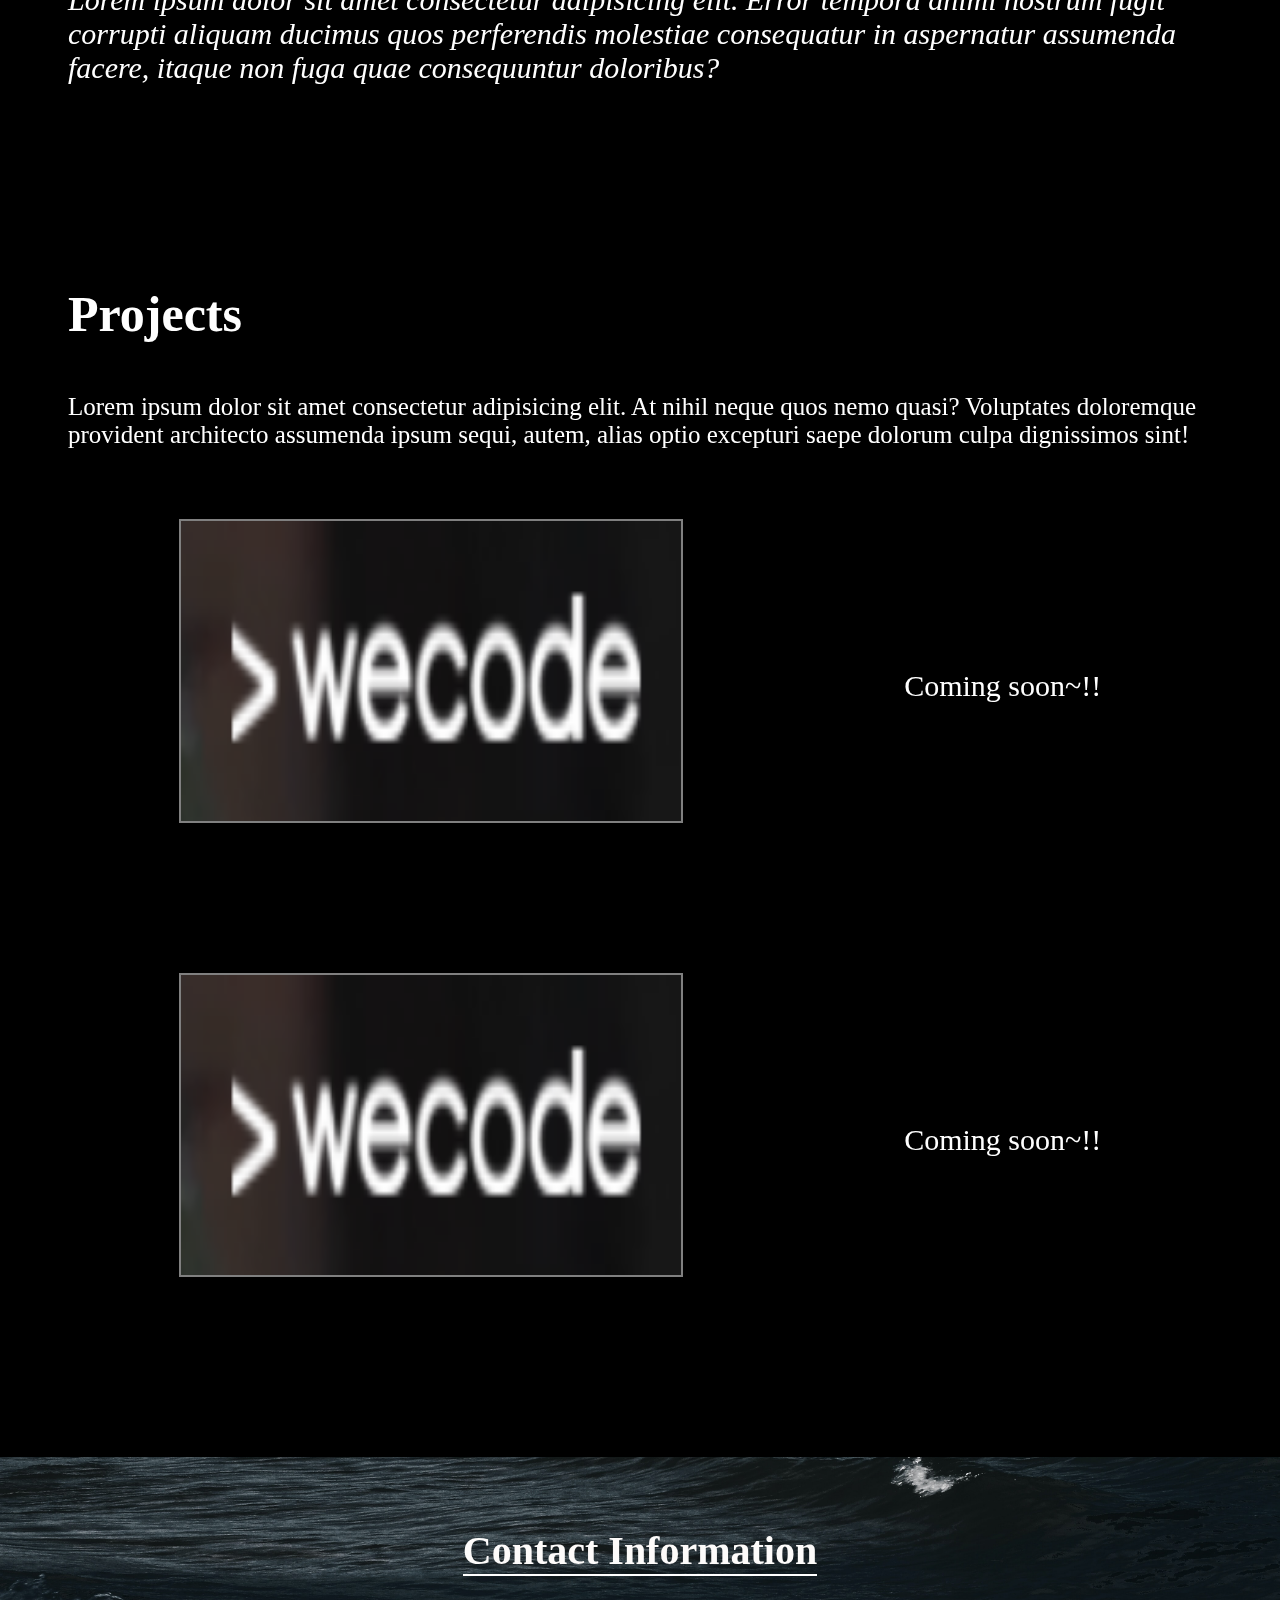
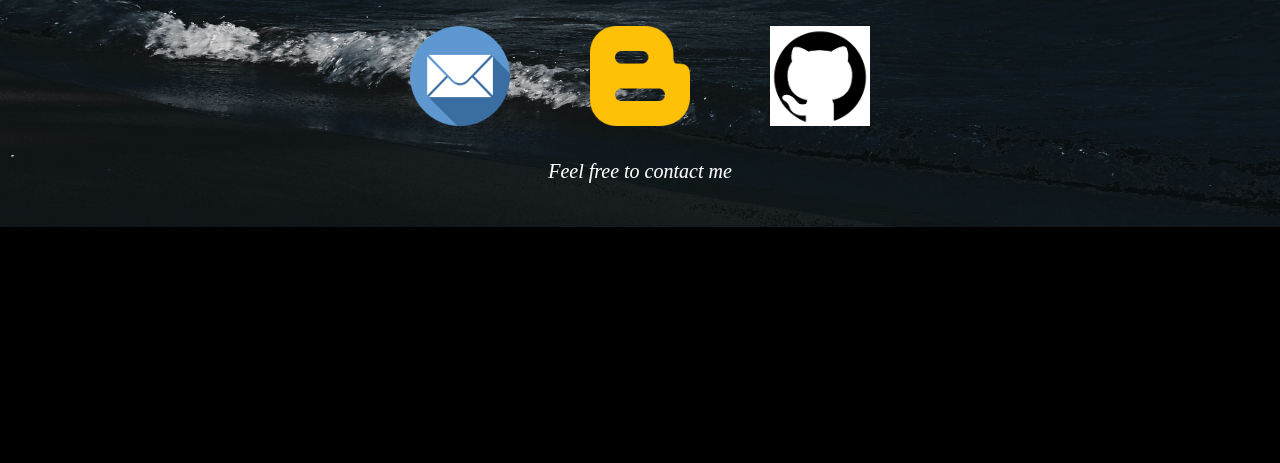
==== commit 267e132f: "Add files via upload" ====
--- a/index.html
+++ b/index.html
@@ -63,7 +63,7 @@
 
 
         <!-- Projects -->
-        <h2 id="projects" class="recent-projects">Projects</h2>
+        <div id="projects">Projects</div>
         <div class="project-exp">Lorem ipsum dolor sit amet consectetur adipisicing elit. 
             At nihil neque quos nemo quasi? Voluptates doloremque provident architecto 
             assumenda ipsum sequi, autem, alias optio excepturi saepe dolorum culpa dignissimos 
--- a/style.css
+++ b/style.css
@@ -4,6 +4,7 @@
 
 body{
     background-color: black;
+    overflow-x: hidden;
 }
 
 a{
@@ -15,7 +16,7 @@
     color: white;
     display: flex;
     flex-direction: column;
-    margin: 30px 100px;
+    margin: 30px 60px;
 }
 
 /* navigator */
@@ -66,12 +67,13 @@
     75% { color: #202082; }
     90% { color: #6b2aff; } 
     100% { color: #e82aff; }
-   }
+}
 
 /* canvas 태그 */
 #matrix{
     position: absolute;
-    width: 1230px;
+    width: 90%;
+    height: 100%;
     z-index: -1;
 }
 
@@ -81,10 +83,11 @@
     flex-direction: column;
     margin-top: 100px; 
     margin-bottom: 300px;
+    width: 90%;
 }
 
 .img-box{
-    width: 1200px;
+    width: 115%;
     height: 300px;
     overflow: hidden;
     margin: 0 auto;
@@ -156,9 +159,6 @@
 }
 
 /* projects */
-#fade-in3{
-    margin-top: 200px;
-}
 
 #projects{
     font-size: 50px;
@@ -167,6 +167,7 @@
     display: inline;
     align-self: flex-start;
     margin-top: 200px;
+    margin-bottom: 50px;
 }
 
 .project-exp{
@@ -290,6 +291,9 @@
 }
 
 @media screen and (max-width: 870px) {
+    body{
+        overflow-x: hidden;
+    }
     .frame{
         margin: 10px;
     }
@@ -311,6 +315,7 @@
         padding: 0;
         background-color: #263343;
     }
+
     li{
         display: block;
         width: 100%;
@@ -333,20 +338,43 @@
     }
 
     #profile-picture{
-        width: 100%;
+        width: 80%;
+        margin-left: 50px;
         margin-bottom: 20px;
+    }
+
+    #aboutme{
+        margin-left: 50px;
     }
 
     .myskill{
         display: flex;
         flex-direction: column;
         justify-content: center;
+        margin-left: 50px;
+    }
+
+    .value{
+        width: 80%;
+    }
+
+    #projects{
+        width: 80%;
+        margin-left: 50px;
+        margin-bottom: 50px;
+    }
+
+    .project-exp{
+        width: 80%;
+        margin-left: 50px;
     }
 
     .project-box{
         display: flex;
         flex-direction: column;
         justify-content: center;
+        width: 80%;
+        margin-left: 50px;
     }
 
     .project-list{
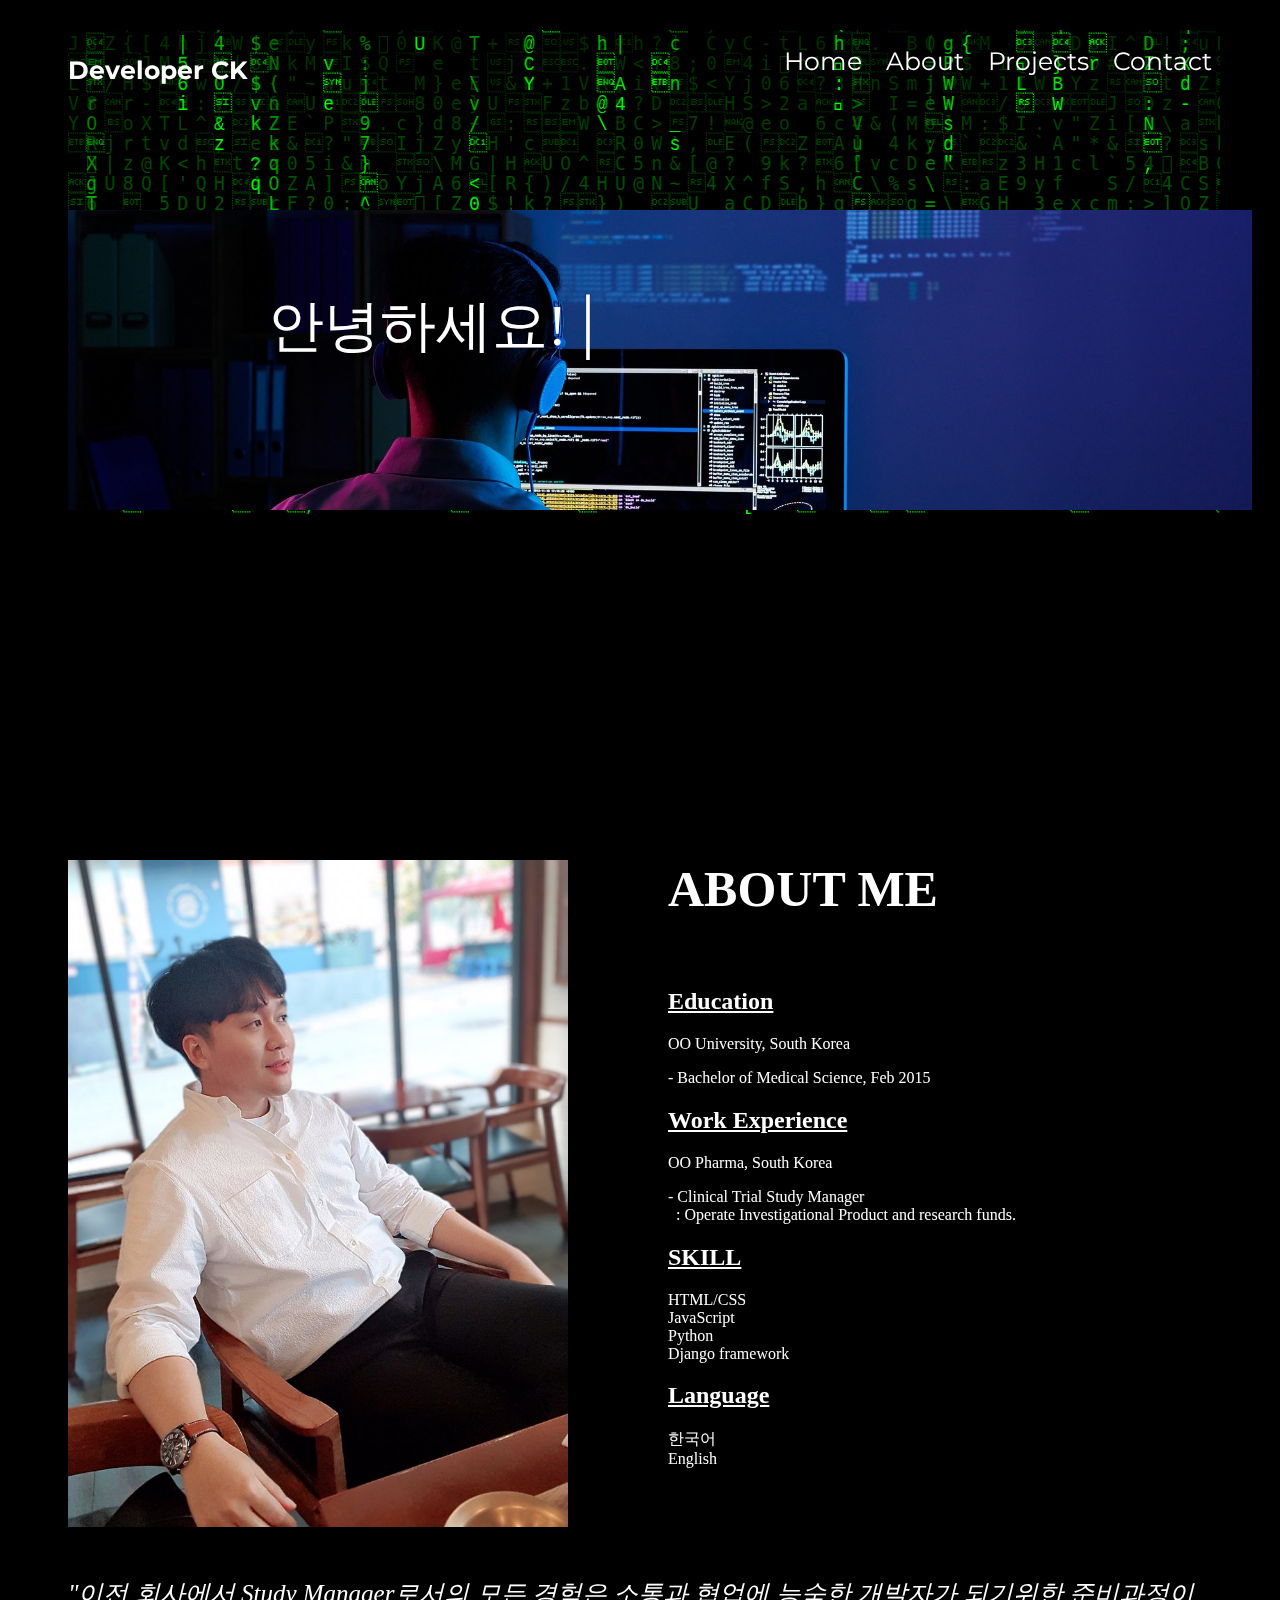
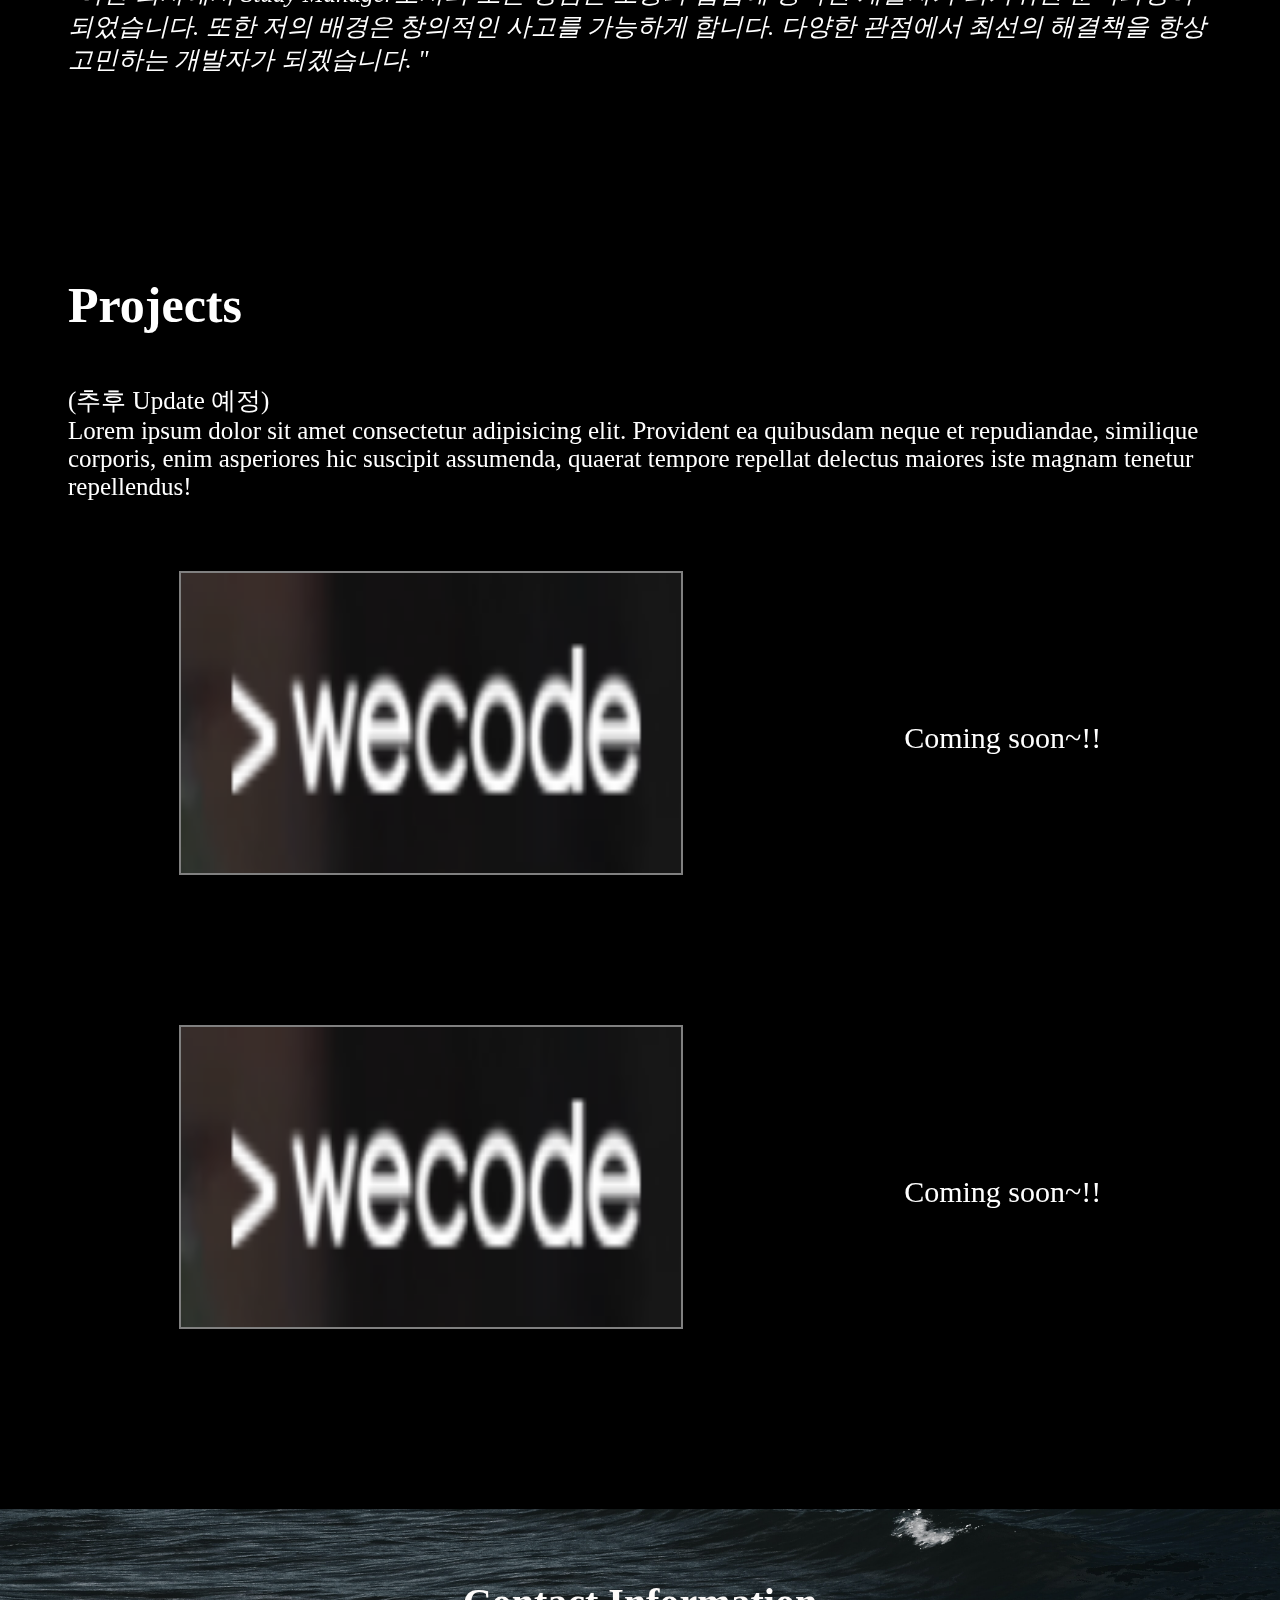
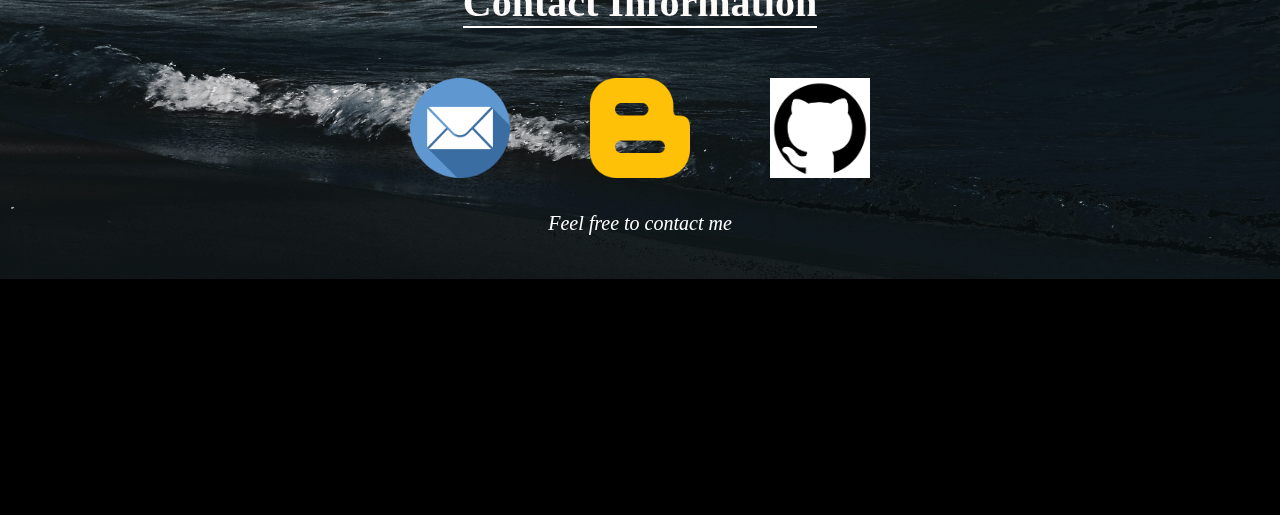
==== commit 7fa4a156: "Add files via upload" ====
--- a/index.html
+++ b/index.html
@@ -15,7 +15,7 @@
     <script src="https://ajax.googleapis.com/ajax/libs/jquery/3.5.1/jquery.min.js"></script>
 </head>
 <body>
-    <div class="frame">
+    <div class="frame">       
         <!-- Navigator -->
         <nav class="navigator">
             <h3 class="site-name">Developer CK</h3>
@@ -46,28 +46,33 @@
                 <h2 id='aboutme'>ABOUT ME</h2>
                 <div class="myskill"> 
                     <h2>Education</h2>
-                    <p>Major : Bioscience<br>
-                    Language : Korean, English</p>
+                    <p>OO University, South Korea </p>
+                    <p>- Bachelor of Medical Science, Feb 2015</p>
+                    <h2>Work Experience</h2>
+                    <p>OO Pharma, South Korea </p>
+                    <p>- Clinical Trial Study Manager<br> 
+                        &nbsp&nbsp: Operate Investigational Product and research funds.</p>
                     <h2>SKILL</h2>
                     <p id="skill">HTML/CSS<br>JavaScript<br>Python<br>Django framework</p>
+                    <h2>Language</h2>
+                    한국어<br>
+                    English
                 </div>
             </div>
         </div>
 
         <div class="value">
-            Lorem ipsum dolor sit amet consectetur adipisicing elit. 
-            Error tempora animi nostrum fugit corrupti aliquam ducimus quos 
-            perferendis molestiae consequatur in aspernatur assumenda facere, 
-            itaque non fuga quae consequuntur doloribus?
+            "이전 회사에서 Study Manager로서의 모든 경험은 소통과 협업에 능숙한 개발자가 되기위한 준비과정이
+            되었습니다. 또한 저의 배경은 창의적인 사고를 가능하게 합니다.
+            다양한 관점에서 최선의 해결책을 항상 고민하는 개발자가 되겠습니다. " 
         </div>
-
 
         <!-- Projects -->
         <div id="projects">Projects</div>
-        <div class="project-exp">Lorem ipsum dolor sit amet consectetur adipisicing elit. 
-            At nihil neque quos nemo quasi? Voluptates doloremque provident architecto 
-            assumenda ipsum sequi, autem, alias optio excepturi saepe dolorum culpa dignissimos 
-            sint!
+        <div class="project-exp"> (추후 Update 예정)<br>Lorem ipsum dolor sit amet consectetur adipisicing elit. 
+            Provident ea quibusdam neque et repudiandae, similique corporis, enim asperiores 
+            hic suscipit assumenda, quaerat tempore repellat delectus maiores iste magnam 
+            tenetur repellendus!
         </div>
         <div class="project-box">
             <img class="project-list", src="project.png">
@@ -81,7 +86,6 @@
                 Coming soon~!!           
             </div>
         </div>    
-        
         
         <!-- footer --> 
         <footer class="footer">
--- a/style.css
+++ b/style.css
@@ -1,5 +1,6 @@
 html{
     scroll-behavior: smooth;
+    scroll-snap-type: y proximity;
 }
 
 body{
@@ -17,6 +18,7 @@
     display: flex;
     flex-direction: column;
     margin: 30px 60px;
+    
 }
 
 /* navigator */
@@ -25,6 +27,7 @@
     display: flex;
     flex-direction: row;
     justify-content: space-between;
+    scroll-snap-align: start;
 }
 
 li{
@@ -34,9 +37,10 @@
 }
 
 .site-name{
-    font-family: 'Hahmlet', serif;
+    font-family: 'Montserrat', serif;
     font-size: 25px;
     color: white;
+    cursor: pointer;
 }
 
 .site-name:hover{
@@ -49,6 +53,7 @@
     color: white;
     font-size: 25px;
     font-weight: 400;
+    font-family: 'Montserrat', serif;
     text-decoration: none;
 }
 
@@ -120,18 +125,6 @@
     }
 }
 
-.english-comment{
-    font-family: 'Noto sans KR', sans-serif;
-    font-weight: 100;
-    font-size: 15px;
-    font-style: italic;
-    letter-spacing: -0.5px;
-    position: absolute;
-    margin-left: 700px;
-    text-align: center;
-    z-index: 1;
-}
-
 /* About me */
 .profile-section{
     display: flex;
@@ -143,23 +136,40 @@
 #profile-picture{
     width: 500px;
     margin-right: 100px;
+    scroll-snap-align: start;
 }
 
 #aboutme{
     font-size: 50px;
     margin-top: 0;
+    margin-bottom: 70px;
+    cursor: pointer;
+}
+
+#aboutme:hover{
+    animation-duration: 1s; 
+    animation-name: rainbowLink; 
+    animation-iteration-count: infinite;
+}
+
+.myskill>h2{
     text-decoration: underline;
 }
+
+.myskill>h2:hover{
+    color: orangered;
+    transition: 0.5s;
+    cursor: pointer;
+}    
 
 .value{
     align-self: center;
     margin-top: 50px;
-    font-size: 30px;
+    font-size: 25px;
     font-style: italic;
 }
 
 /* projects */
-
 #projects{
     font-size: 50px;
     font-weight: 700;
@@ -168,6 +178,13 @@
     align-self: flex-start;
     margin-top: 200px;
     margin-bottom: 50px;
+    scroll-snap-align: start;
+}
+
+#projects:hover{
+    animation-duration: 1s; 
+    animation-name: rainbowLink; 
+    animation-iteration-count: infinite;
 }
 
 .project-exp{
@@ -194,7 +211,6 @@
     align-self: center;
     font-size: 30px;
 }
-
 
 /* footer */
 .footer{
@@ -212,6 +228,7 @@
     padding-top: 30px;
     margin-bottom: 30px;
     border-bottom: 2px solid white;
+    scroll-snap-align: start;
 }
 
 .contact:hover{
@@ -339,19 +356,19 @@
 
     #profile-picture{
         width: 80%;
-        margin-left: 50px;
+        margin-left: 45px;
         margin-bottom: 20px;
     }
 
     #aboutme{
-        margin-left: 50px;
+        margin-left: 45px;
     }
 
     .myskill{
         display: flex;
         flex-direction: column;
         justify-content: center;
-        margin-left: 50px;
+        margin-left: 45px;
     }
 
     .value{
@@ -360,13 +377,13 @@
 
     #projects{
         width: 80%;
-        margin-left: 50px;
+        margin-left: 45px;
         margin-bottom: 50px;
     }
 
     .project-exp{
         width: 80%;
-        margin-left: 50px;
+        margin-left: 45px;
     }
 
     .project-box{
@@ -374,7 +391,7 @@
         flex-direction: column;
         justify-content: center;
         width: 80%;
-        margin-left: 50px;
+        margin-left: 45px;
     }
 
     .project-list{
